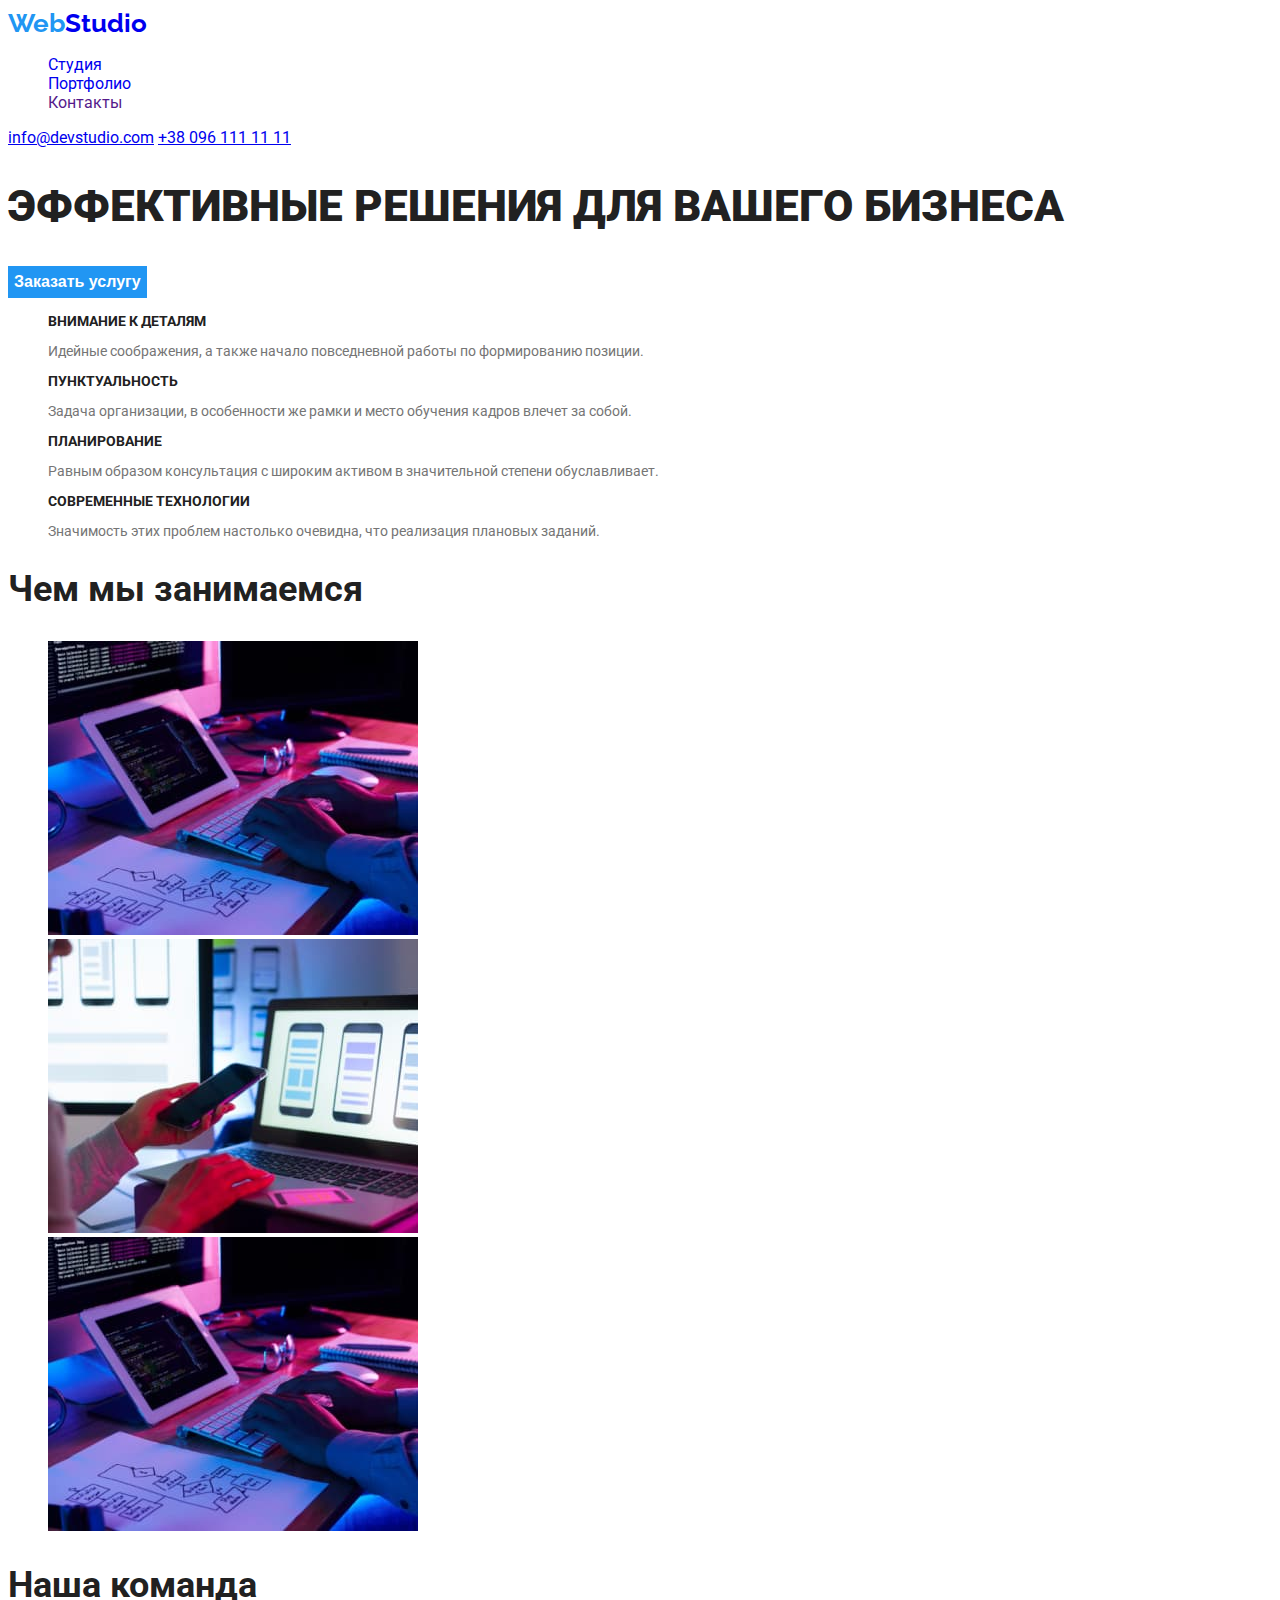
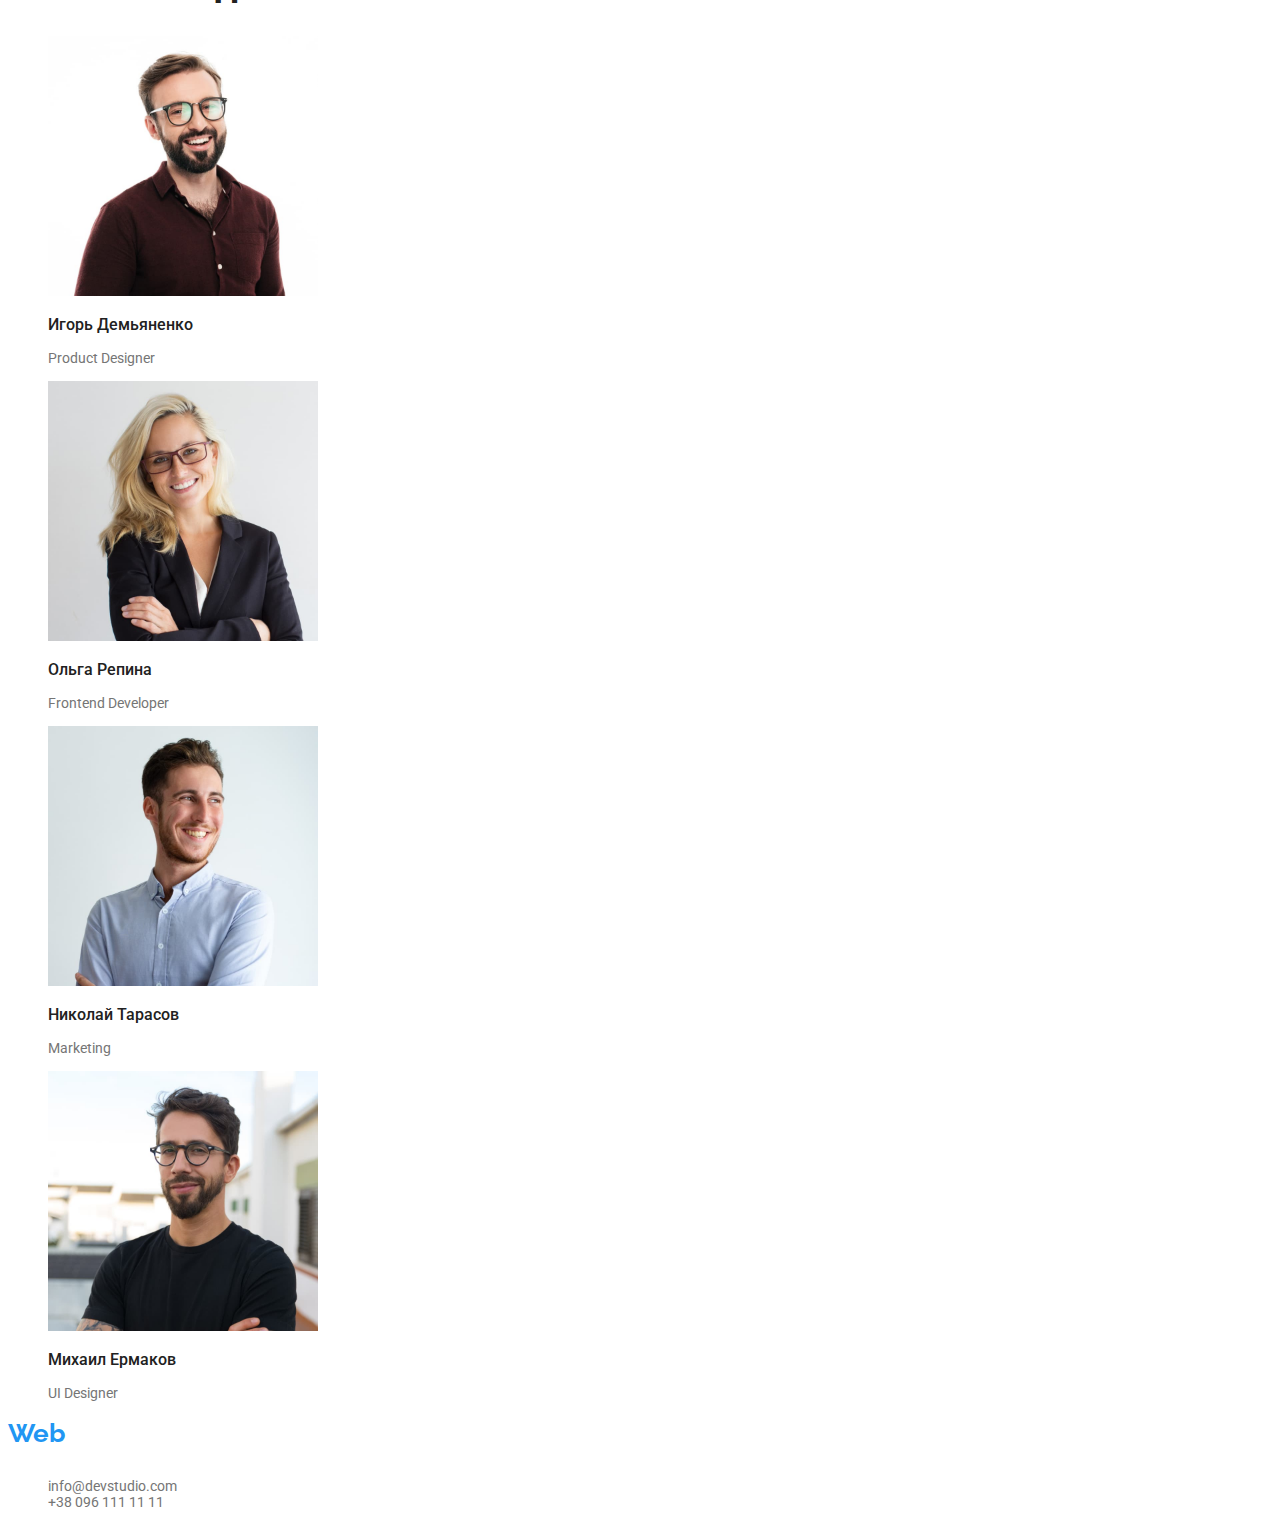
==== index.html @ 6182206f "final css hw2" ====
<!DOCTYPE html>
<html lang="ru">

<head>
    <meta charset="UTF-8" />
    <meta http-equiv="X-UA-Compatible" content="IE=edge" />
    <meta name="viewport" content="width=device-width, initial-scale=1.0" />
    <title>WebStudio</title>
<!--Шрифты -->
<link rel="preconnect" href="https://fonts.googleapis.com">
<link rel="preconnect" href="https://fonts.gstatic.com" crossorigin>
<link href="https://fonts.googleapis.com/css2?family=Raleway:wght@700&family=Roboto:wght@400;500;700;900&display=swap"
    rel="stylesheet">

<!--Стили -->
<link rel="stylesheet" href="./css/styles.css" />
</head>

<body>
    <header>
        <nav class="contact-links">
            <a href="./index.html" class="logo"><span class="logo-color">Web</span>Studio</a>
            <ul class="site-nav">
                <li><a href="./index.html" class="site-nav-link">Студия</a></li>
                <li><a href="./portfolio.html" class="site-nav-link">Портфолио</a></li>
                <li><a href="" class="site-nav-link">Контакты</a></li>
            </ul>
        </nav>
        
        <a href="mailto:info@devstudio.com" class="link">info@devstudio.com</a>
        <a href="tel:+380961111111" class="link">+38 096 111 11 11</a>
        
    </header>
    <main>
        <section class="hero">
            <h1 class="hero-titel">Эффективные решения для вашего бизнеса</h1>
            <button type="button" class="hero-botton">Заказать услугу</button>
        </section>
        <section>
            <h2 hidden>Наши приемущества</h2>
            <ul class="benefit">
                <li>
                    <h3 class="title">Внимание к деталям</h3>
                    <p class="text">Идейные соображения, а также начало повседневной работы по формированию позиции.</p>
                </li>
                <li>
                    <h3 class="title">Пунктуальность</h3>
                    <p class="text">Задача организации, в особенности же рамки и место обучения кадров влечет за собой.</p>
                </li>
                <li>
                    <h3 class="title">Планирование</h3>
                    <p class="text">Равным образом консультация с широким активом в значительной степени обуславливает.</p>
                </li>
                <li>
                    <h3 class="title">Современные технологии</h3>
                    <p class="text">Значимость этих проблем настолько очевидна, что реализация плановых заданий.</p>
                </li>
            </ul>
        </section>
        <section>
            <h2 class="about-us-title">Чем мы занимаемся</h2>
            <ul>
                <li><img src="./images/services/comp.jpg" alt="верстка" width="370"></li>
                <li><img src="./images/services/phone.jpg" alt="дизайн" width="370"></li>
                <li><img src="./images/services/tablet.jpg" alt="оформление" width="370"></li>
            </ul>
        </section>
        <section class="about-us">
            <h2 class="about-us-title">Наша команда</h2>
            <ul>
                <li><img src="./images/team/product_designer.jpg" alt="product designer" width="270">
                    <h3 class="name">Игорь Демьяненко</h3>
                    <p class="text">Product Designer</p>
                </li>

                <li><img src="./images/team/frontend_developer.jpg" alt="frontend developer" width="270">
                    <h3 class="name">Ольга Репина</h3>
                    <p class="text">Frontend Developer</p>
                </li>

                <li><img src="./images/team/marketing.jpg" alt="marketing" width="270">
                    <h3 class="name">Николай Тарасов</h3>
                    <p class="text">Marketing</p>
                </li>

                <li><img src="./images/team/ui_designer.jpg" alt="ui_designer" width="270">
                    <h3 class="name">Михаил Ермаков</h3>
                    <p class="text">UI Designer</p>
                </li>

            </ul>
        </section>
</body>
<footer>
    <a href="./index.html" class="logo"><span class="logo-color">Web</span><span class="bottom-logo-color">Studio</span></a>
    <address>
        <ul class="contact-link">
            <li><a href="https://g.page/stamp-capital?share" class="addres-link" target="_blank"
                    rel="noopener nofollow noreferrer">г. Киев,
                    пр-т Леси Украинки, 26</a></li>
            <li><a href="mailto:info@devstudio.com" class="e-link">info@devstudio.com</a></li>
            <li><a href="tel:+380961111111" class="ph-link">+38 096 111 11 11</a></li>
        </ul>
    </address>
</footer>


</html>
---- css/styles.css ----
/*Корекция дефолтных настроек линок */
.site-nav-link{
        text-decoration: none;
        font-style: normal;
    }


.e-link {
        text-decoration: none;
        font-style: normal;
    }

.ph-link {
    text-decoration: none;
    font-style: normal;
}

link:active {
    color: red;
}
/*Корекция дефолтных настроек списков */
li
{
    list-style-type: none;
}

/*Основные: цвет и текст */
body {
    font-family: 'Roboto', sans-serif;
    color: #212121;
} 

/*Header-Лого*/
.logo-color {
    color: #2196F3;
    text-decoration: none;
    font-family: Raleway;
    font-weight: 700;
    font-size: 26px;
    line-height: 1.2;
}
.logo {
    text-decoration: none;
    font-family: Raleway;
    font-weight: 700;
    font-size: 26px;
    line-height: 1.2;

}

/*Header-Навигация */
.site-nav-bnt
{
font-style: normal;
    font-weight: 500;
    font-size: 14px;
    line-height: 1.14;
}

.site-nav-bnt:hover ,
.site-nav-bnt:focus{
    color:#2196F3 ;
} 

/*Header-Контактные линки */
.contact-links .link:hover,
.contact-links .link:focus {
    color: #2196F3;
}

/* Кнопки */
:root {
    --bnt-color-hover: #F5F4FA;
    --btn-color-hb:#2196F3;
    --btn-color-text: #212121;
    --text-color: #757575;
    }

/* Кнопки-Главная */
button {
    cursor: pointer;
    border: none;
}

.hero-botton {
    font-style: normal;
    font-weight: 700;
    font-size: 16px;
    line-height: 1.87;
    color:  #FFFFFF;;
    background: #2196F3;
}

.site-nav .site-nav-btn:hover,
.site-nav .site-nav-btn:focus {
    color: var(--bnt-color-hover);
    background: var(--btn-color-hb);
} 


/*Заголовки */ 
.hero-titel {
    font-style: normal;
    font-weight: 900;
    font-size: 44px;
    line-height: 1.36;
    text-transform: uppercase;
}
.about-us-title {
    font-style: normal;
    font-weight: 700;
    font-size: 36px;
    line-height:1.16;
}

/*Страница "Главная"*/

.about-us .name {
    font-style: normal;
    font-weight: 500;
    font-size: 16px;
    line-height: 1.18;
}

.about-us .text {
    font-style: normal;
    font-weight: 400;
    font-size: 14px;
    line-height: 1.14;
    color: #757575;
}

/*Страница "Портфолио"*/
.site-nav .site-nav-btn {

    font-family: inherit;
    font-weight: 500;
    font-size: 14px;
    line-height: 1.14;
    color: #212121;
    background: #F5F4FA;
}

.feature-list .title {
    font-weight: 700;
    font-size: 18px;
    line-height: 2;
}

.feature-list .text {
    font-style: normal;
    font-size: 16px;
    line-height: 2.25;
    color: #757575;
}

.benefit .title {
    font-style: normal;
    font-weight: 700;
    font-size: 14px;
    line-height: 1.14;
    text-transform: uppercase;
}

/* Текст */
.contact-link,
.benefit .text{
    font-style: normal;
    font-weight: 400;
    font-size: 14px ;
    line-height: 1.14 ;
    color: #757575;
}

/*Подвал*/
.bottom-logo-color {
    color: #ffffff;
    text-decoration: none;
    font-weight: 700;
    font-size: 26px;
    line-height: 1.2;
}
.e-link,
.ph-link  {
    font-style: normal;
    font-weight: 400;
    font-size: 14px;
    line-height: 1.14;
    color: #757575;
    }

.addres-link {
        font-style: normal;
        font-weight: 400;
        font-size: 14px;
        line-height: 1.14;
        color: #ffffff;
}
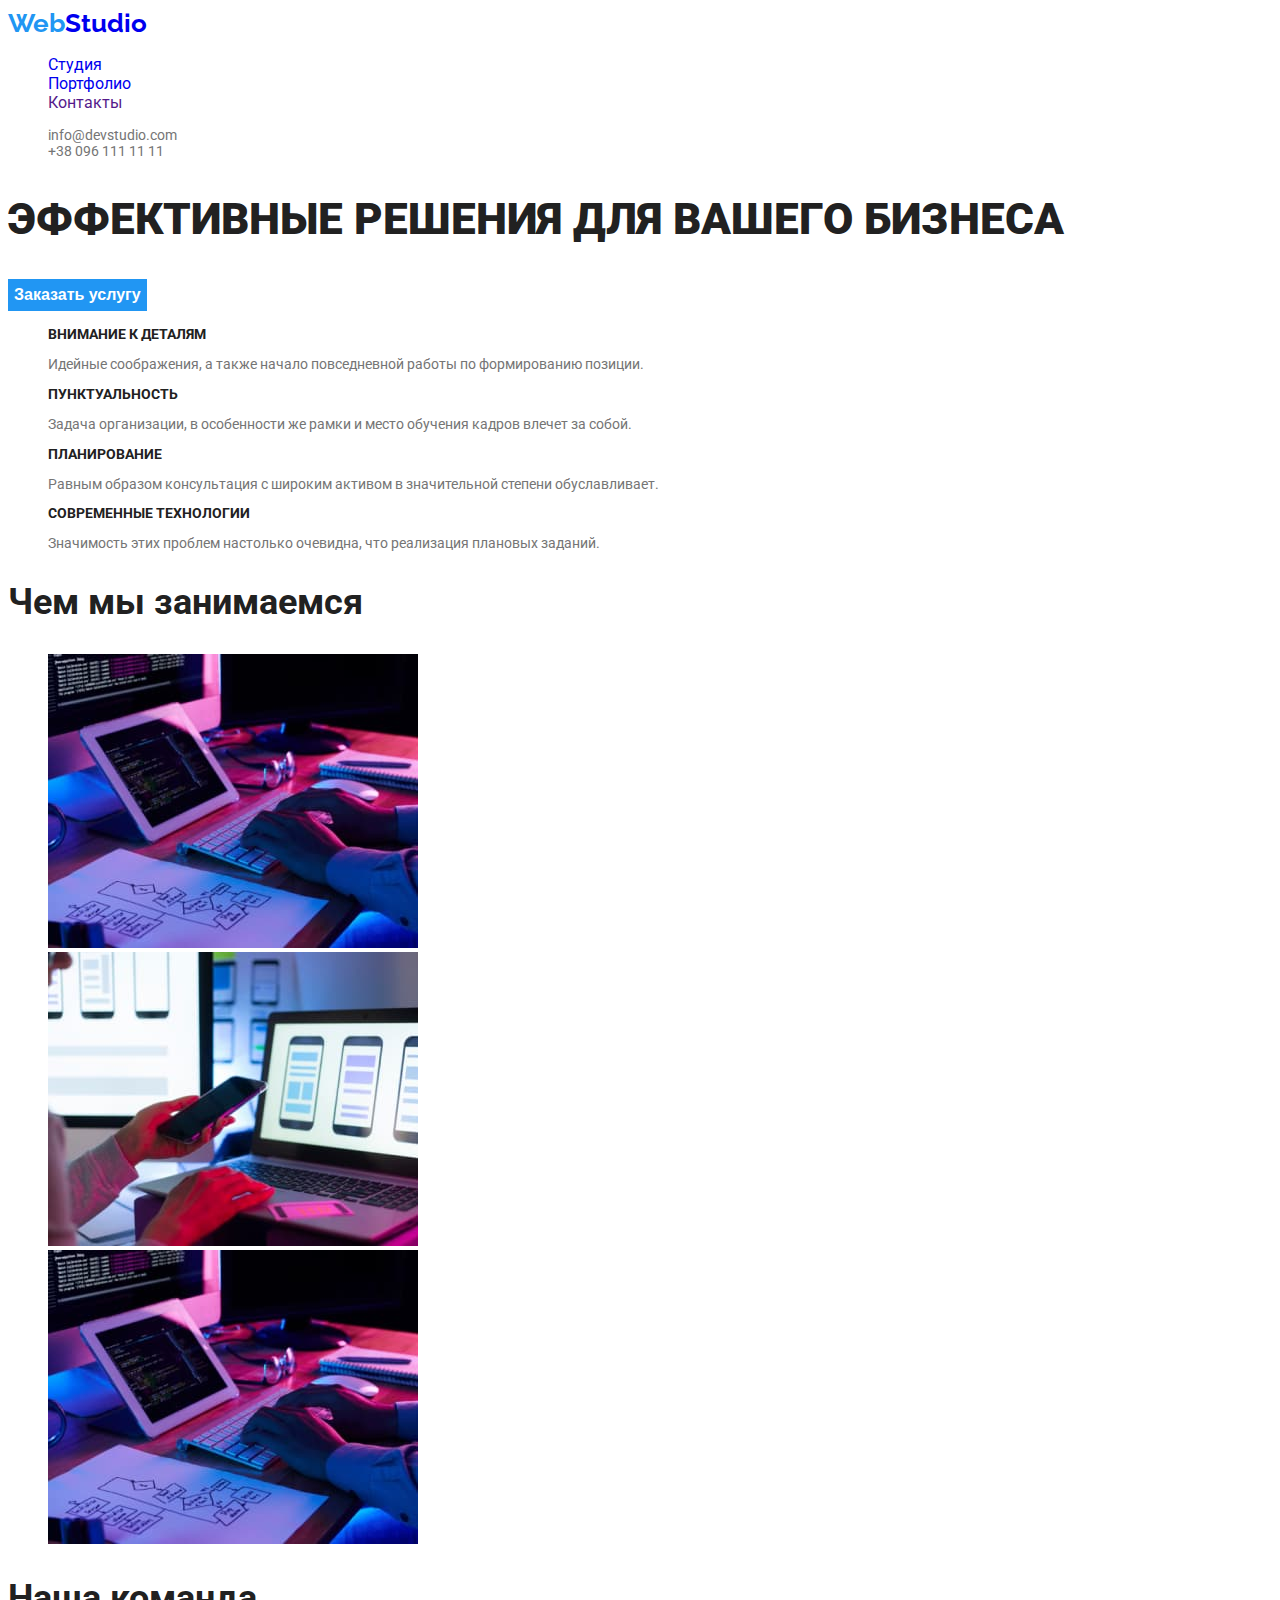
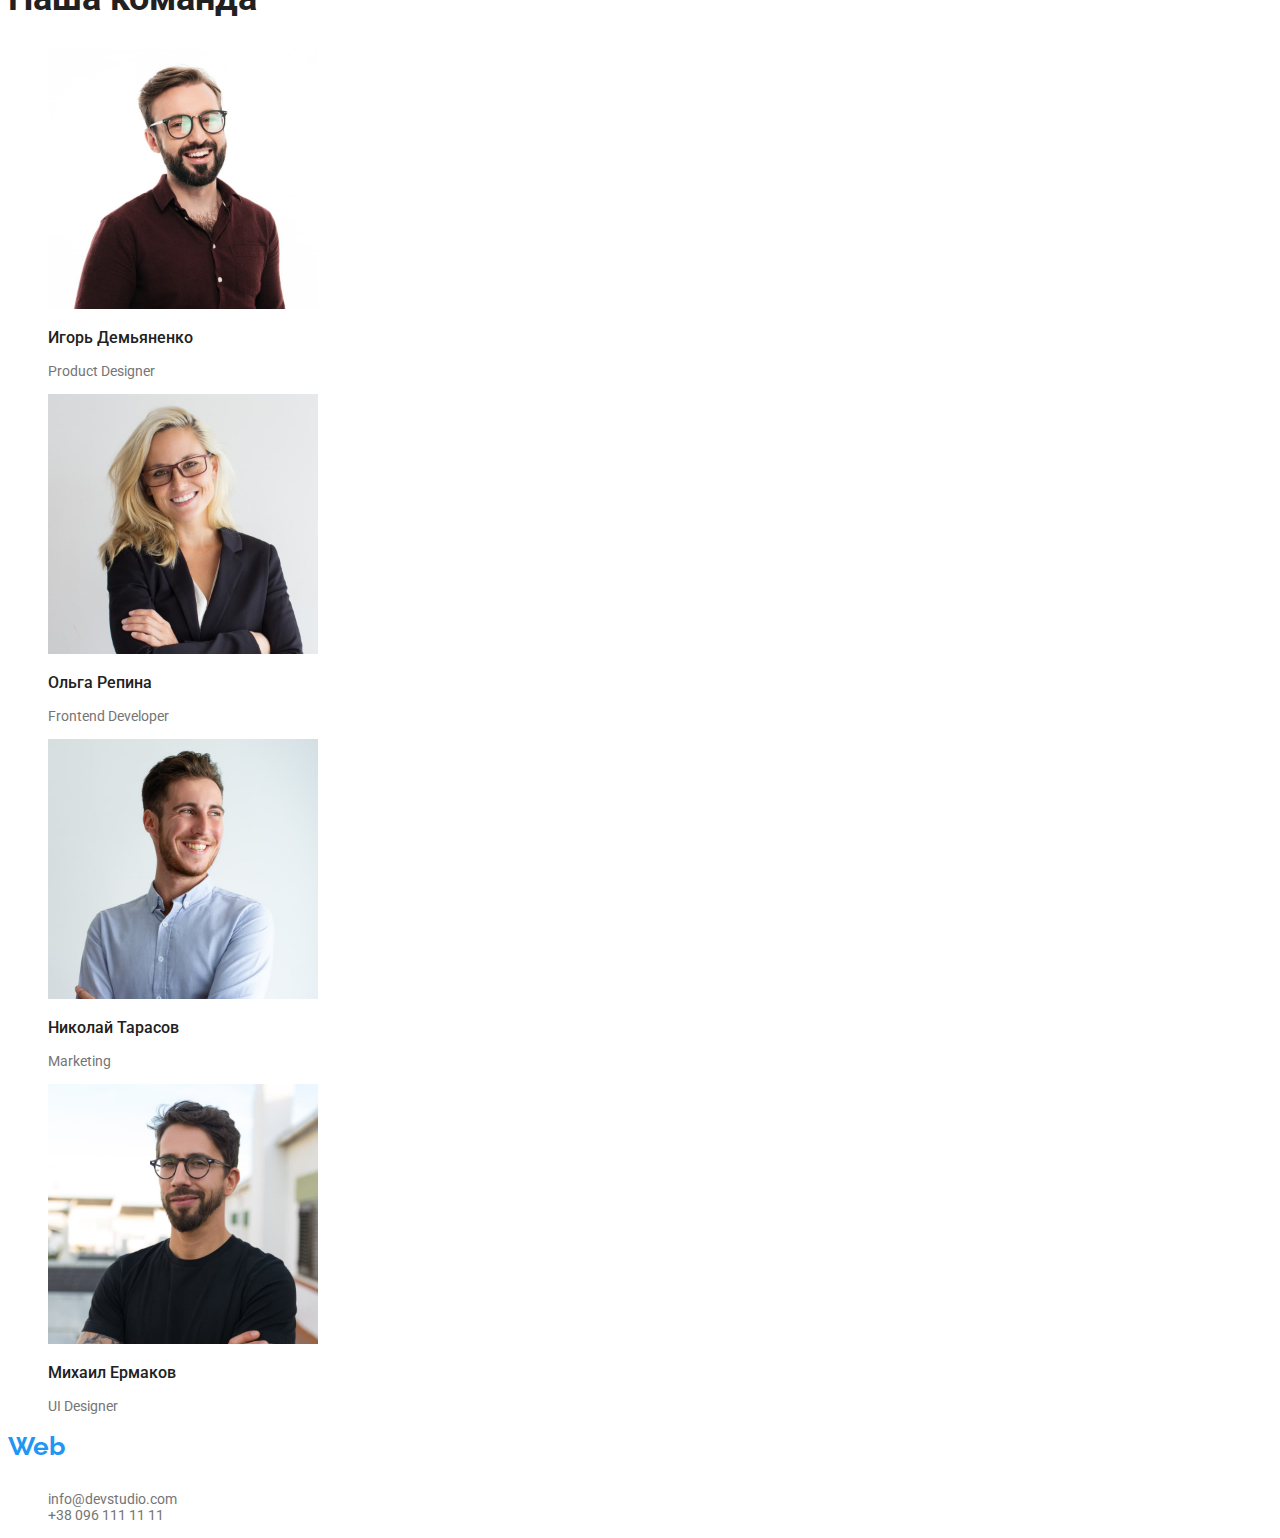
==== commit b8a5b0e2: "final links" ====
--- a/index.html
+++ b/index.html
@@ -26,10 +26,10 @@
                 <li><a href="" class="site-nav-link">Контакты</a></li>
             </ul>
         </nav>
-        
-        <a href="mailto:info@devstudio.com" class="link">info@devstudio.com</a>
-        <a href="tel:+380961111111" class="link">+38 096 111 11 11</a>
-        
+            <ul class="header-contact-link">
+                <li><a href="mailto:info@devstudio.com" class="e-link">info@devstudio.com</a></li>
+                <li><a href="tel:+380961111111" class="ph-link">+38 096 111 11 11</a></li>
+            <ul class="site-nav"></ul>
     </header>
     <main>
         <section class="hero">
--- a/css/styles.css
+++ b/css/styles.css
@@ -67,6 +67,14 @@
 .contact-links .link:focus {
     color: #2196F3;
 }
+.header-contact-link {
+    font-style: normal;
+    font-weight: 400;
+    font-size: 14px;
+    line-height: 1.14;
+    color: #757575;
+}
+
 
 /* Кнопки */
 :root {
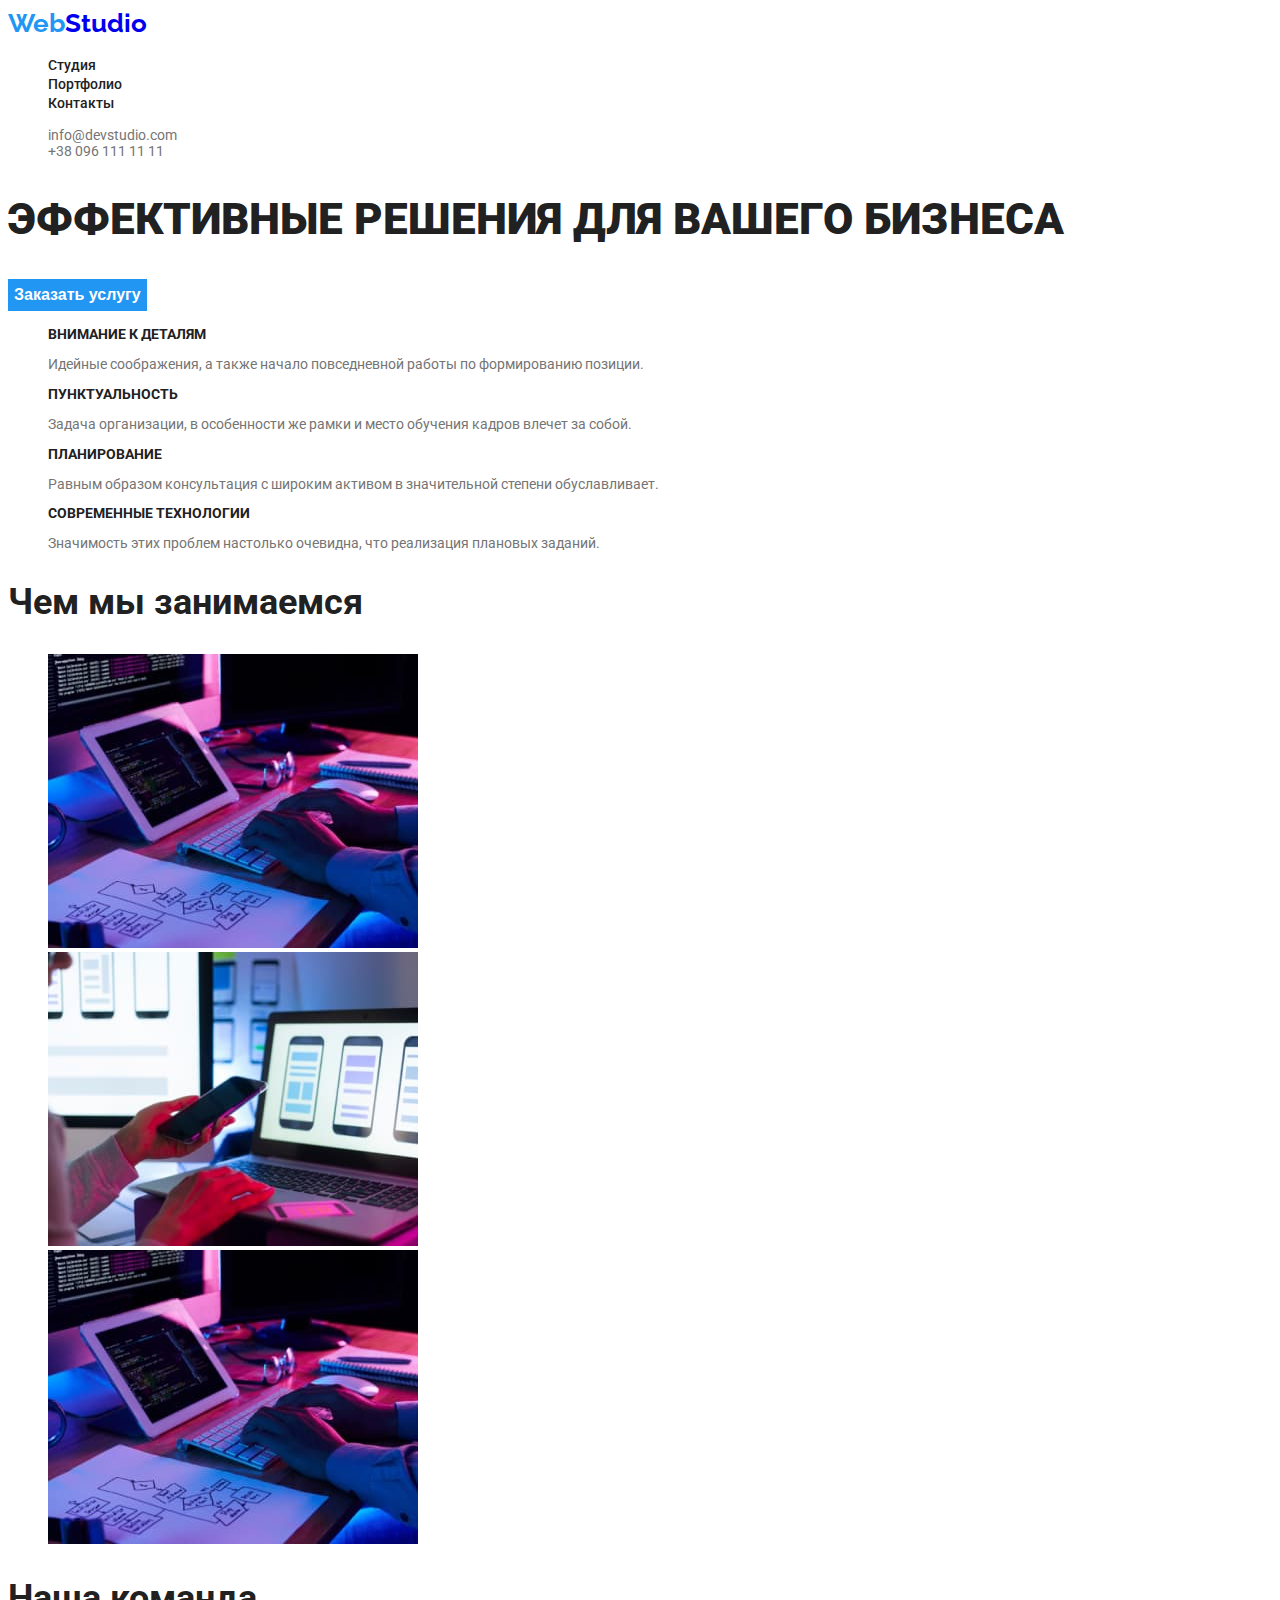
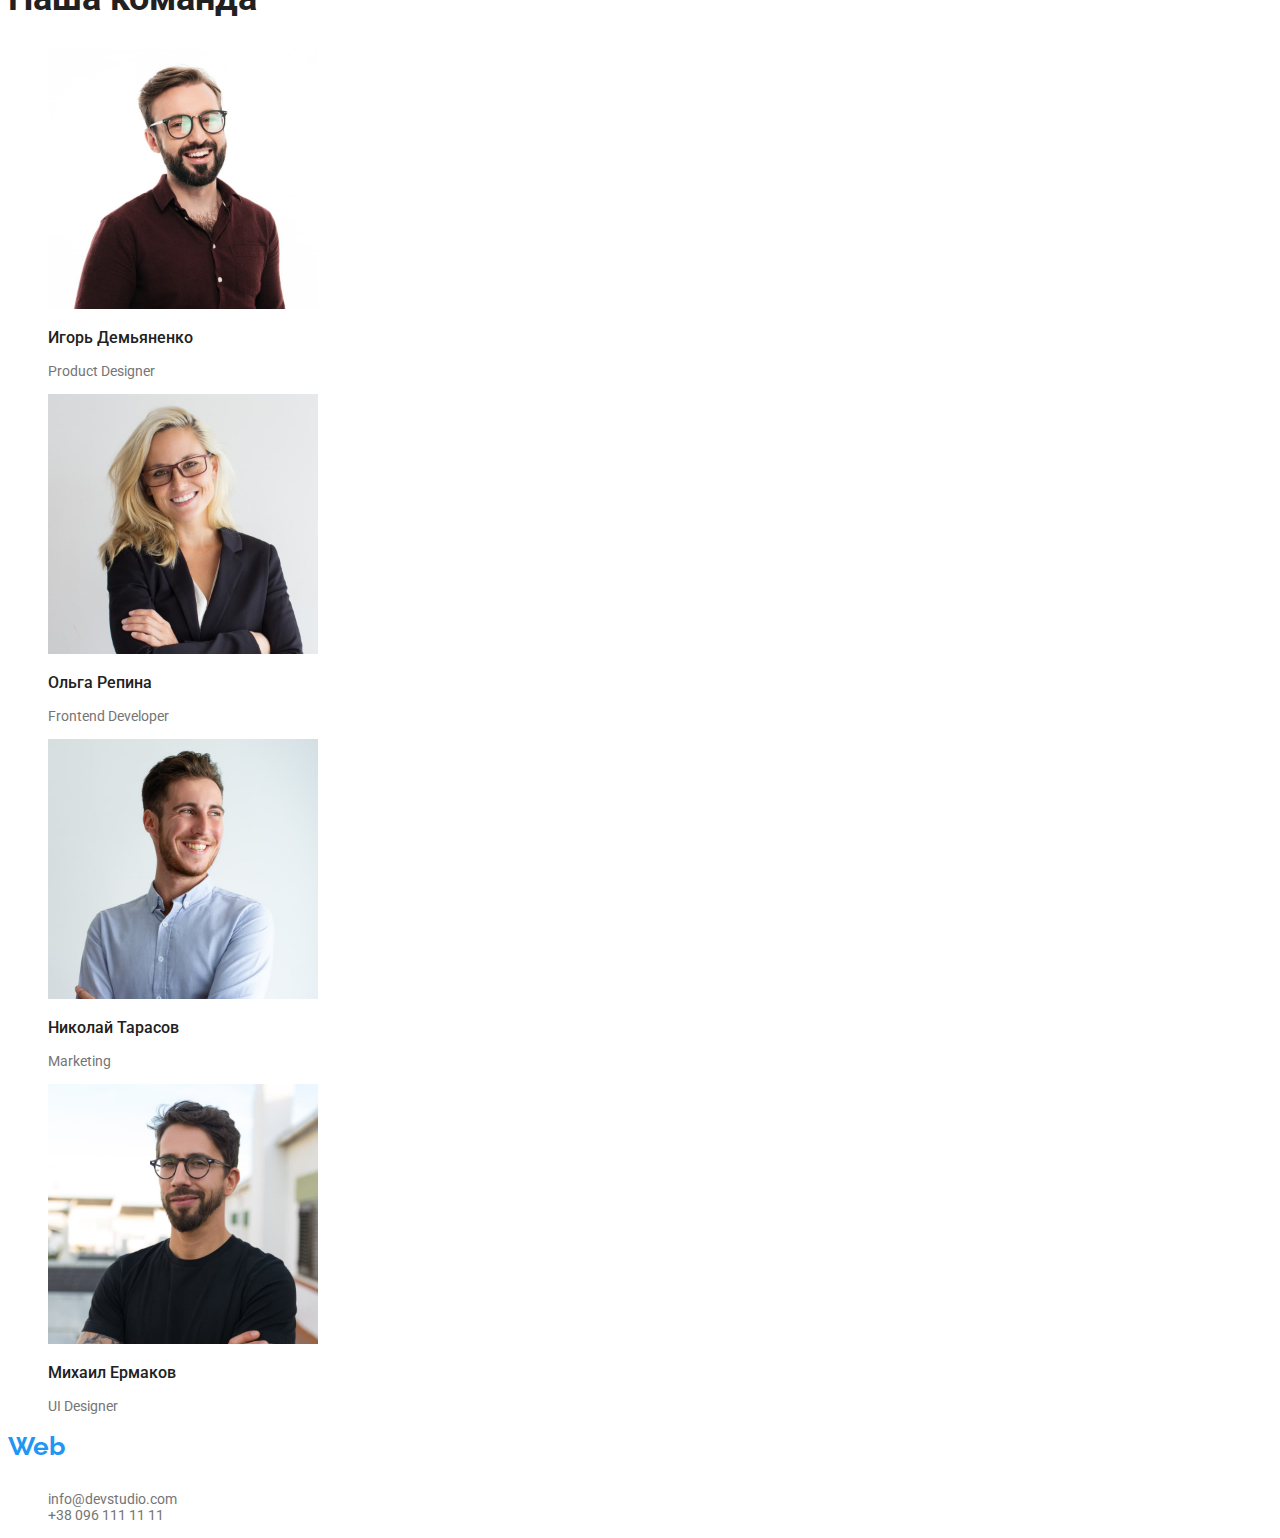
==== commit 4dafe6f8: "css hm link and boto" ====
--- a/index.html
+++ b/index.html
@@ -105,4 +105,7 @@
 </footer>
 
 
-</html>+</html>
+
+
+
--- a/css/styles.css
+++ b/css/styles.css
@@ -1,8 +1,17 @@
 /*Корекция дефолтных настроек линок */
-.site-nav-link{
-        text-decoration: none;
-        font-style: normal;
-    }
+.site-nav-link {
+    text-decoration: none;
+    font-style: normal;
+    font-weight: 500;
+    font-size: 14px;
+    line-height: 1, 14;
+    color: #212121
+}
+
+.site-nav-link:hover,
+.site-nav-link:focus {
+    color: #2196F3;
+}
 
 
 .e-link {
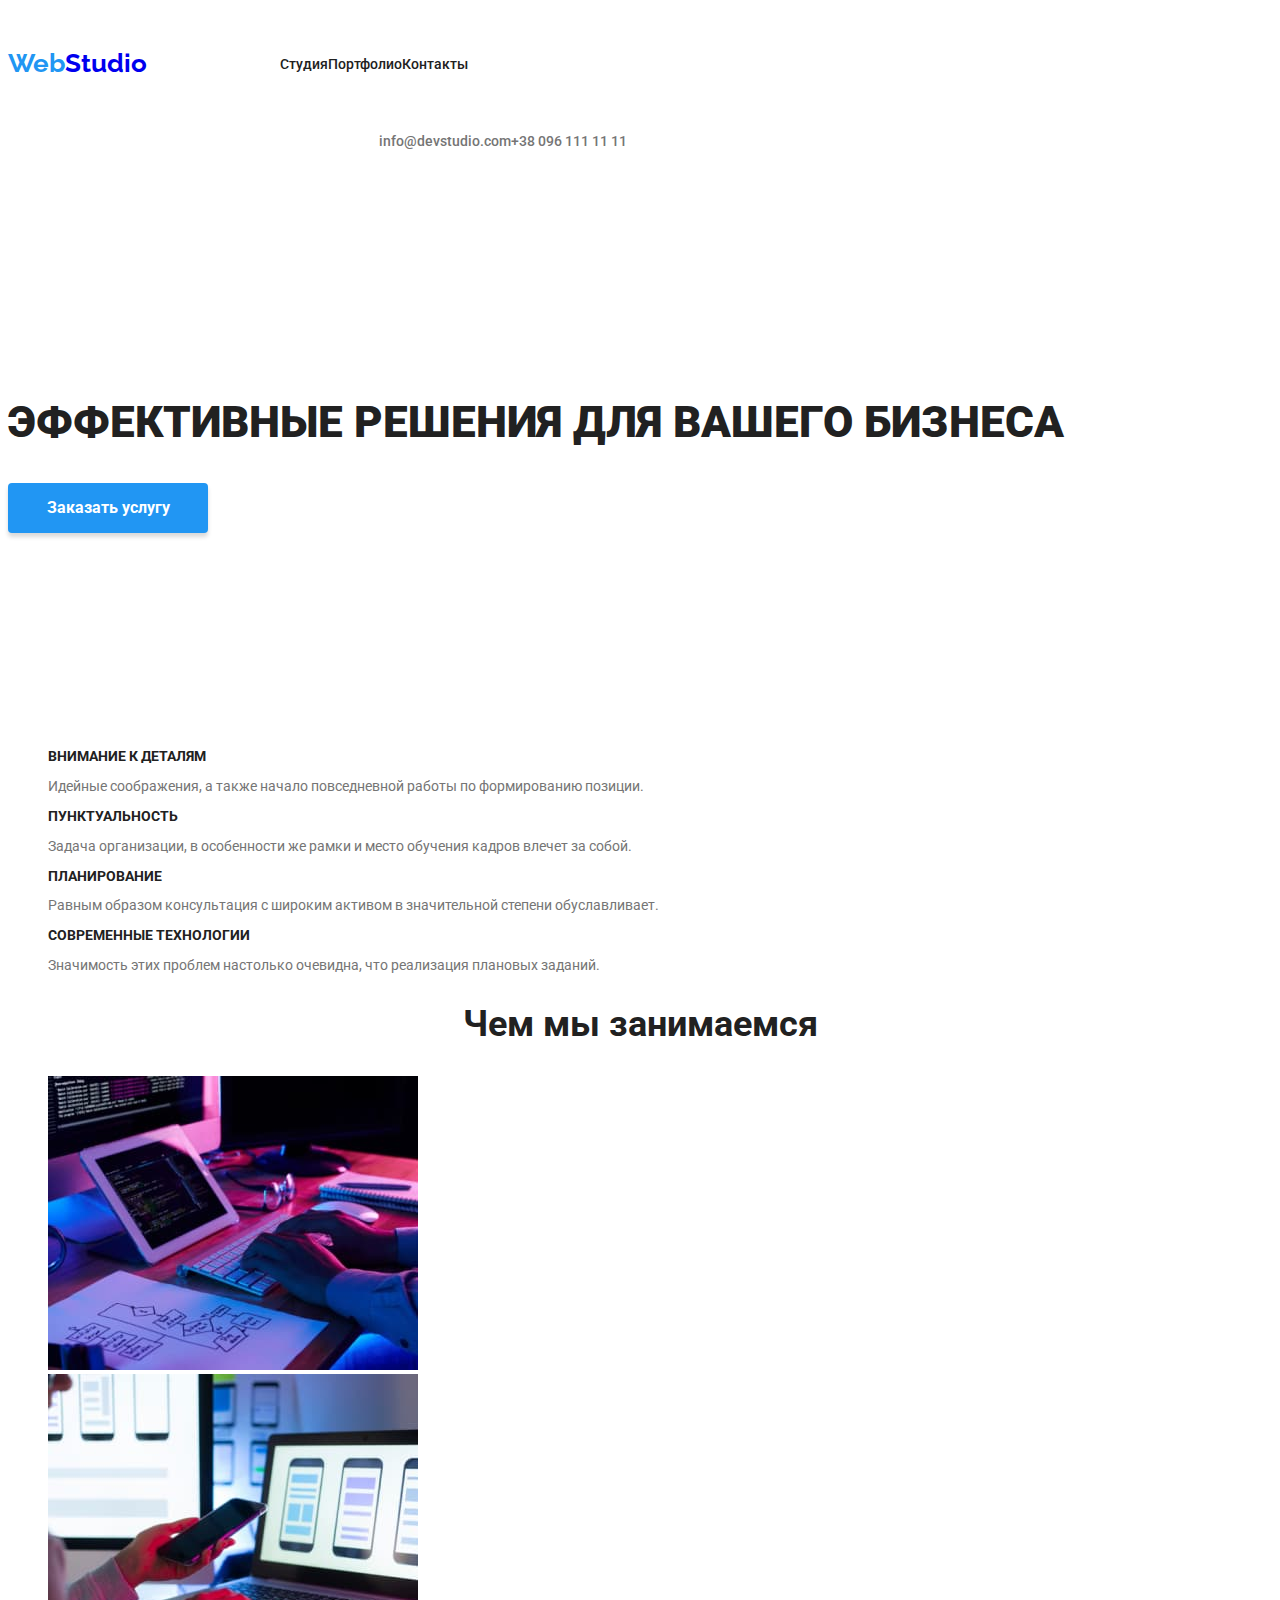
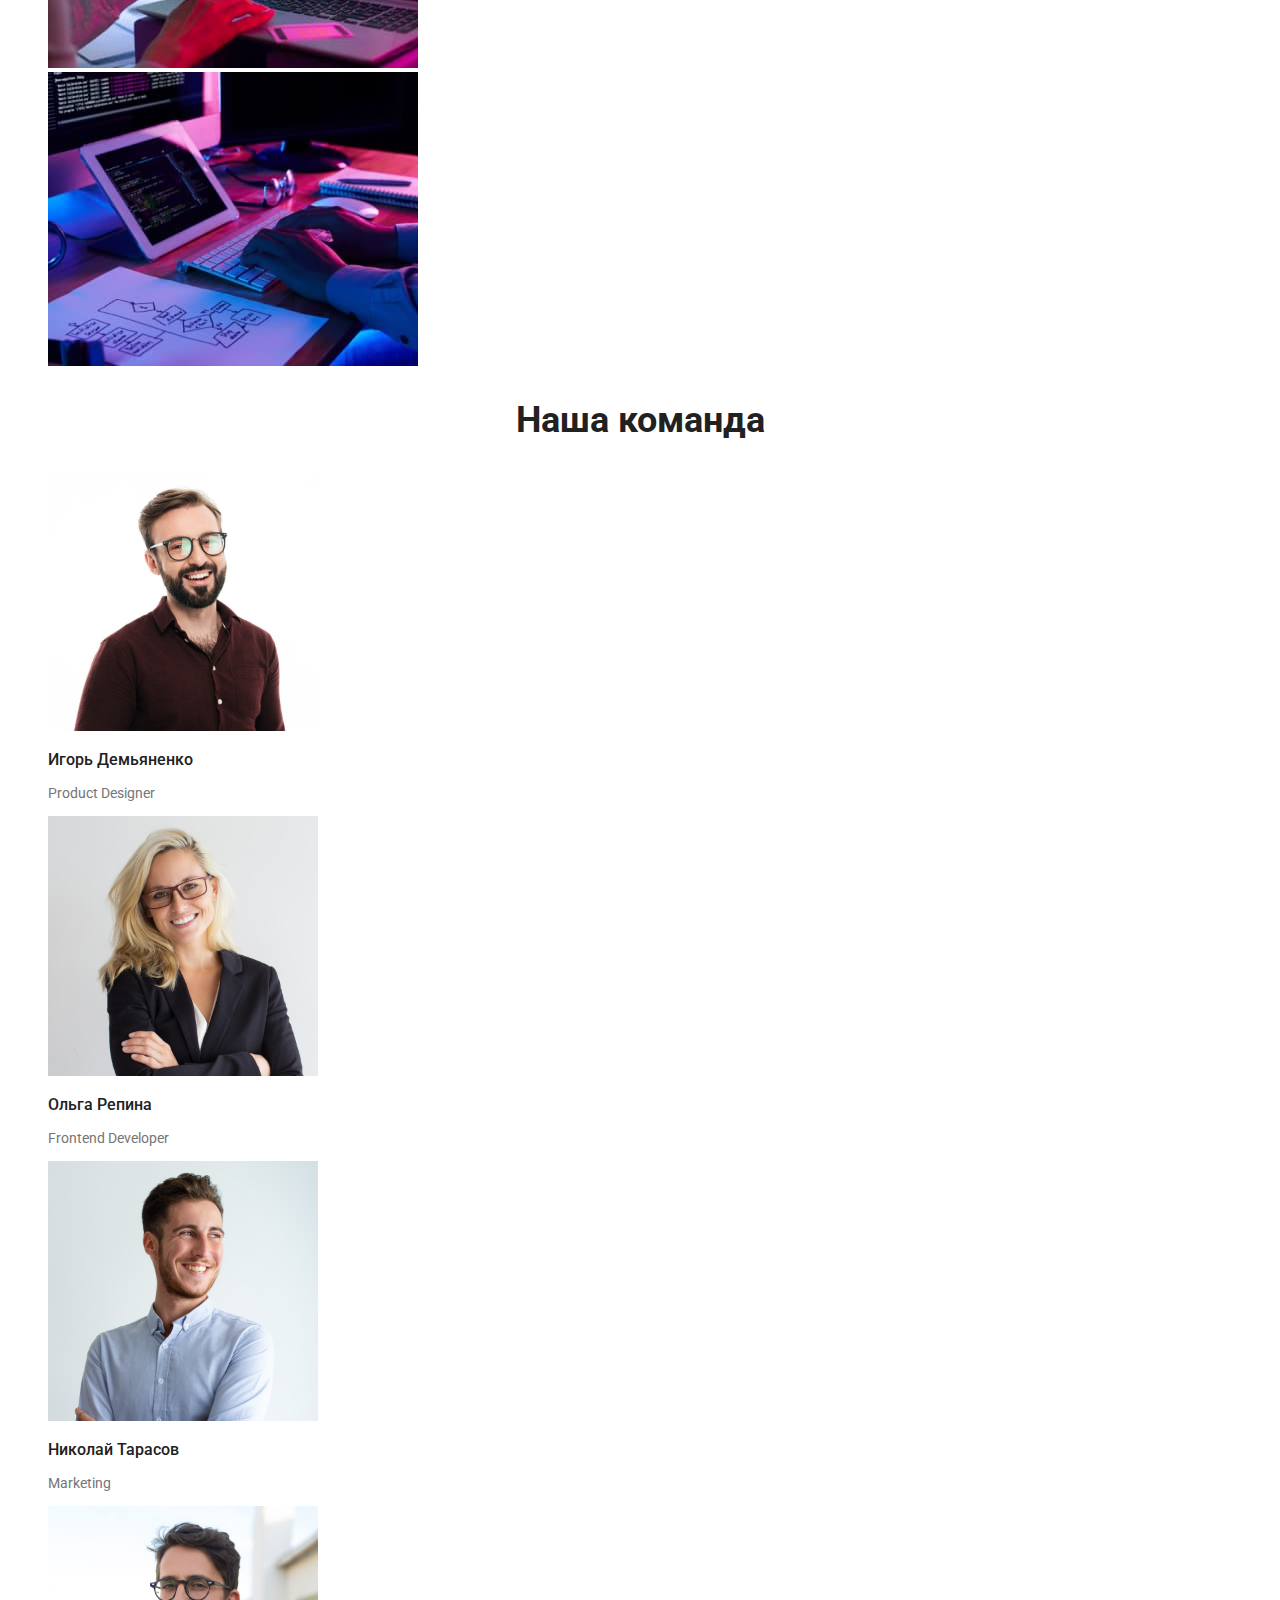
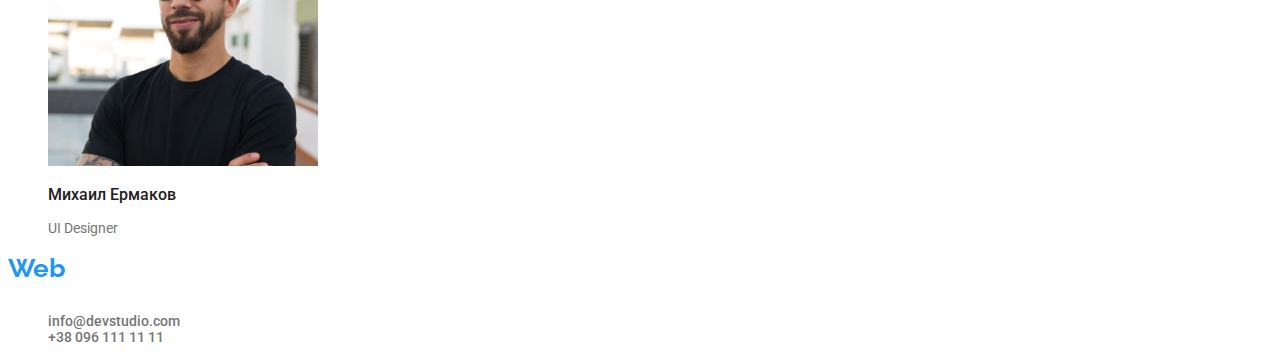
==== commit 89be5200: "hw update" ====
--- a/index.html
+++ b/index.html
@@ -29,7 +29,7 @@
             <ul class="header-contact-link">
                 <li><a href="mailto:info@devstudio.com" class="e-link">info@devstudio.com</a></li>
                 <li><a href="tel:+380961111111" class="ph-link">+38 096 111 11 11</a></li>
-            <ul class="site-nav"></ul>
+            </ul>
     </header>
     <main>
         <section class="hero">
--- a/css/styles.css
+++ b/css/styles.css
@@ -1,11 +1,94 @@
+/*Header-Лого*/
+.logo-color {
+    color: #2196F3;
+    text-decoration: none;
+    font-family: Raleway;
+    font-weight: 700;
+    font-size: 26px;
+    line-height: 1.2;
+}
+
+.logo {
+    text-decoration: none;
+    font-family: Raleway;
+    font-weight: 700;
+    font-size: 26px;
+    line-height: 1.2;
+
+}
+
+.contact-links:visited {
+    text-decoration: none;
+
+}
+
+
+/*Header-Контактные линки */
+.header-contact-link {
+    display: flex;
+    margin-left: 331px;
+
+    color: #757575;
+
+font-style: normal;
+font-weight: 500;
+font-size: 14px;
+line-height: 1.14;
+}
+
+.header-contact-link .item {
+    margin-right: 50px;
+}
+
+.header-contact-link .item:last-child {
+    margin-right: 0;
+}
+
+.header-contact-link .e-link:hover,
+.header-contact-link .ph-link:focus {
+    color: #2196F3;
+}
+
+/*Утилиты*/
+.e-link {
+    text-decoration: none;
+    font-style: normal;
+}
+
+.ph-link {
+    text-decoration: none;
+    font-style: normal;
+}
+
+
 /*Корекция дефолтных настроек линок */
+.contact-links {
+    display: flex;
+    align-items: center;
+}
+.contact-links:visited,
+.site-nav-link:visited {
+    text-decora: none;
+
+}
+
+/*Header-Навигация */
+
+
 .site-nav-link {
-    text-decoration: none;
+    display: block;
+    padding-top: 32px;
+    padding-bottom: 32px;
+
+    text-decoration: none;
+
+    color: #212121; 
+
     font-style: normal;
     font-weight: 500;
     font-size: 14px;
     line-height: 1, 14;
-    color: #212121
+
 }
 
 .site-nav-link:hover,
@@ -13,23 +96,21 @@
     color: #2196F3;
 }
 
-
-.e-link {
-        text-decoration: none;
-        font-style: normal;
-    }
-
-.ph-link {
-    text-decoration: none;
-    font-style: normal;
-}
-
-link:active {
-    color: red;
-}
+.site-nav {
+    display: flex;
+    margin-left: 93px;
+}
+
+.site-nav .item {
+    margin-right: 50px;
+}
+
+.site-nav .item:last-child {
+    margin-right: 0;
+}
+
 /*Корекция дефолтных настроек списков */
-li
-{
+li {
     list-style-type: none;
 }
 
@@ -37,61 +118,18 @@
 body {
     font-family: 'Roboto', sans-serif;
     color: #212121;
-} 
-
-/*Header-Лого*/
-.logo-color {
-    color: #2196F3;
-    text-decoration: none;
-    font-family: Raleway;
-    font-weight: 700;
-    font-size: 26px;
-    line-height: 1.2;
-}
-.logo {
-    text-decoration: none;
-    font-family: Raleway;
-    font-weight: 700;
-    font-size: 26px;
-    line-height: 1.2;
-
-}
-
-/*Header-Навигация */
-.site-nav-bnt
-{
-font-style: normal;
-    font-weight: 500;
-    font-size: 14px;
-    line-height: 1.14;
-}
-
-.site-nav-bnt:hover ,
-.site-nav-bnt:focus{
-    color:#2196F3 ;
-} 
-
-/*Header-Контактные линки */
-.contact-links .link:hover,
-.contact-links .link:focus {
-    color: #2196F3;
-}
-.header-contact-link {
-    font-style: normal;
-    font-weight: 400;
-    font-size: 14px;
-    line-height: 1.14;
-    color: #757575;
-}
+}
+
+
 
 
 /* Кнопки */
 :root {
     --bnt-color-hover: #F5F4FA;
-    --btn-color-hb:#2196F3;
+    --btn-color-hb: #2196F3;
     --btn-color-text: #212121;
     --text-color: #757575;
-    }
+}
 
 /* Кнопки-Главная */
 button {
@@ -100,37 +138,176 @@
 }
 
 .hero-botton {
+    width: 200px;
+    height: 50px;
+
+    background: #2196F3;
+    box-shadow: 0px 4px 4px rgba(0, 0, 0, 0.15);
+    border-radius: 4px;
+
+    font-family: 'Roboto';
     font-style: normal;
     font-weight: 700;
     font-size: 16px;
     line-height: 1.87;
-    color:  #FFFFFF;;
-    background: #2196F3;
-}
-
-.site-nav .site-nav-btn:hover,
-.site-nav .site-nav-btn:focus {
+    color: #FFFFFF;
+}
+
+
+/* Кнопки-Портфолио */
+.site-all-bnt {
+    width: 73px;
+    height: 38px;
+
+   
+    border-radius: 4px;
+
+    font-family: 'Roboto';
+    font-weight: 500;
+    font-size: 14px;
+    line-height: 1.14;
+    color: #212121;
+    background: #F5F4FA;
+}
+
+.site-all-bnt:hover,
+.site-all-bnt:focus {
     color: var(--bnt-color-hover);
     background: var(--btn-color-hb);
-} 
-
-
-/*Заголовки */ 
+}
+
+.site-web-bnt {
+width: 128px;
+height: 38px;
+
+
+    border-radius: 4px;
+
+    font-family: 'Roboto';
+    font-weight: 500;
+    font-size: 14px;
+    line-height: 1.14;
+    color: #212121;
+    background: #F5F4FA;
+}
+
+.site-web-bnt:hover,
+.site-web-bnt:focus {
+    color: var(--bnt-color-hover);
+    background: var(--btn-color-hb);
+}
+.site-app-bnt {
+width: 145px;
+    height: 38px;
+
+
+    border-radius: 4px;
+
+    font-family: 'Roboto';
+    font-weight: 500;
+    font-size: 14px;
+    line-height: 1.14;
+    color: #212121;
+    background: #F5F4FA;
+}
+
+.site-app-bnt:hover,
+.site-app-bnt:focus {
+    color: var(--bnt-color-hover);
+    background: var(--btn-color-hb);
+}
+
+.site-dzn-bnt {
+width: 103px;
+height: 38px;
+
+
+    border-radius: 4px;
+
+    font-family: 'Roboto';
+    font-weight: 500;
+    font-size: 14px;
+    line-height: 1.14;
+    color: #212121;
+    background: #F5F4FA;
+}
+
+.site-dzn-bnt:hover,
+.site-dzn-bnt:focus {
+    color: var(--bnt-color-hover);
+    background: var(--btn-color-hb);
+}
+
+.site-mrc-bnt {
+width: 130px;
+    height: 38px;
+
+
+    border-radius: 4px;
+
+    font-family: 'Roboto';
+    font-weight: 500;
+    font-size: 14px;
+    line-height: 1.14;
+    color: #212121;
+    background: #F5F4FA;
+}
+
+.site-mrc-bnt:hover,
+.site-mrc-bnt:focus {
+    color: var(--bnt-color-hover);
+    background: var(--btn-color-hb);
+}
+/*Заголовки */
+.hero-block {
+    text-align: center;
+}
+
+.hero {
+    padding-top: 200px;
+    padding-bottom: 200px;
+}
+
 .hero-titel {
     font-style: normal;
     font-weight: 900;
     font-size: 44px;
     line-height: 1.36;
     text-transform: uppercase;
-}
-.about-us-title {
-    font-style: normal;
-    font-weight: 700;
-    font-size: 36px;
-    line-height:1.16;
-}
+
+    margin-left: auto;
+    margin-right: auto;
+}
+
 
 /*Страница "Главная"*/
+
+.benefit-block>.benefit {
+    display: flex;
+    flex-wrap: wrap;
+}
+
+.benefit .item {
+    display: flex;
+    flex-wrap: wrap;
+    flex-basis: calc(100% / 4);
+}
+
+
+.about-us-block>.our-work {
+    display: flex;
+    flex-wrap: wrap;
+}
+
+.our-work>.work-list {
+    display: flex;
+    flex-basis: calc(100% / 3);
+}
+
+.about-us-block>.about-us-list {
+    display: flex;
+    flex-wrap: wrap;
+}
 
 .about-us .name {
     font-style: normal;
@@ -147,16 +324,24 @@
     color: #757575;
 }
 
+.conteiner>.about-us-title {
+    text-align: center;
+}
+
+.about-us-title {
+    text-align: center;
+    font-style: normal;
+    font-weight: 700;
+    font-size: 36px;
+    line-height: 1.16;
+}
+
+.about-us-list>.list {}
+
+
+
 /*Страница "Портфолио"*/
-.site-nav .site-nav-btn {
-
-    font-family: inherit;
-    font-weight: 500;
-    font-size: 14px;
-    line-height: 1.14;
-    color: #212121;
-    background: #F5F4FA;
-}
+
 
 .feature-list .title {
     font-weight: 700;
@@ -179,13 +364,35 @@
     text-transform: uppercase;
 }
 
+.comteiner {
+    width: ;
+    padding-left: ;
+    padding-right: ;
+
+    margin-left: ;
+    margin-right: ;
+    background-color: ;
+}
+
+.feature-list {
+    display: flex;
+    flex-wrap: wrap;
+
+}
+
+.feature-list>.item {
+    margin-left: 215px;
+    margin-top: 262px;
+    flex-basis: calc(100% / 3);
+}
+
 /* Текст */
 .contact-link,
-.benefit .text{
+.benefit .text {
     font-style: normal;
     font-weight: 400;
-    font-size: 14px ;
-    line-height: 1.14 ;
+    font-size: 14px;
+    line-height: 1.14;
     color: #757575;
 }
 
@@ -197,19 +404,20 @@
     font-size: 26px;
     line-height: 1.2;
 }
+
 .e-link,
-.ph-link  {
+.ph-link {
+    font-style: normal;
+    font-weight: 500;
+    font-size: 14px;
+    line-height: 1.14;
+    color: #757575;
+}
+
+.addres-link {
     font-style: normal;
     font-weight: 400;
     font-size: 14px;
     line-height: 1.14;
-    color: #757575;
-    }
-
-.addres-link {
-        font-style: normal;
-        font-weight: 400;
-        font-size: 14px;
-        line-height: 1.14;
-        color: #ffffff;
+    color: #ffffff;
 }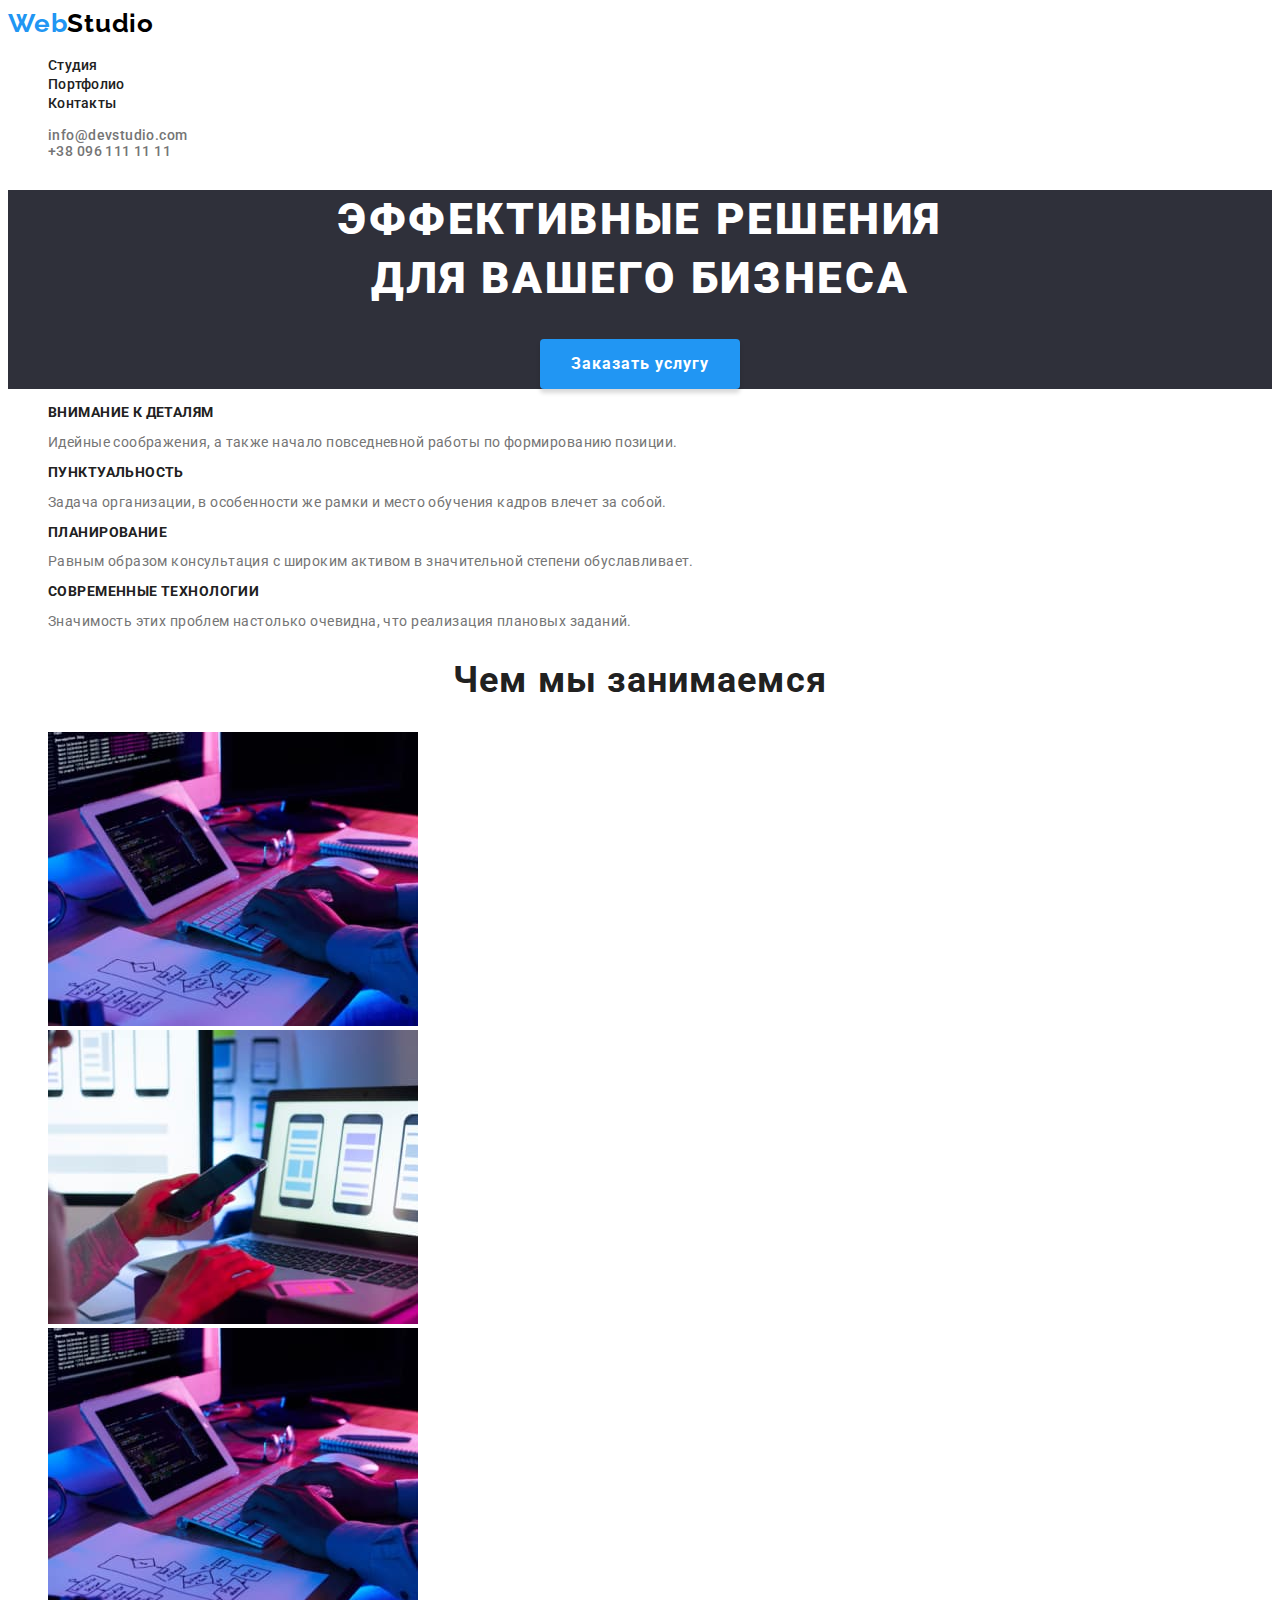
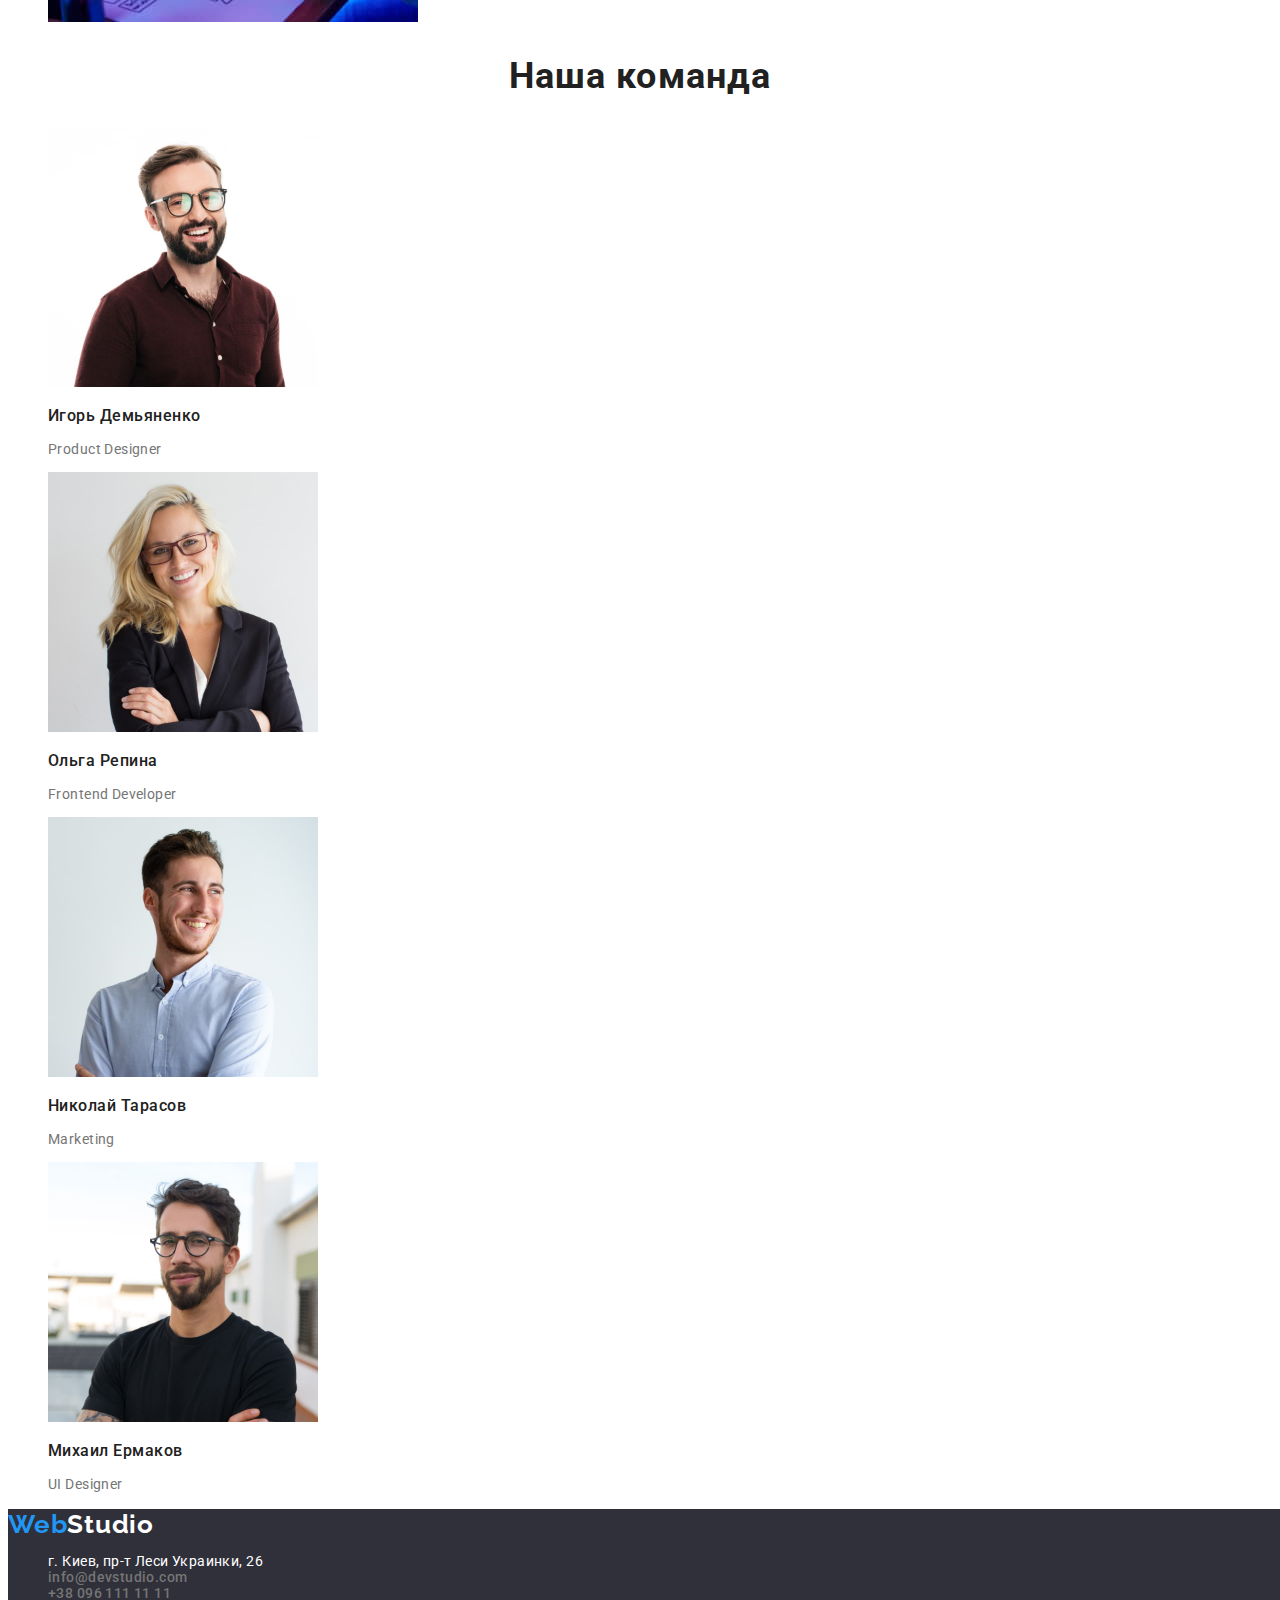
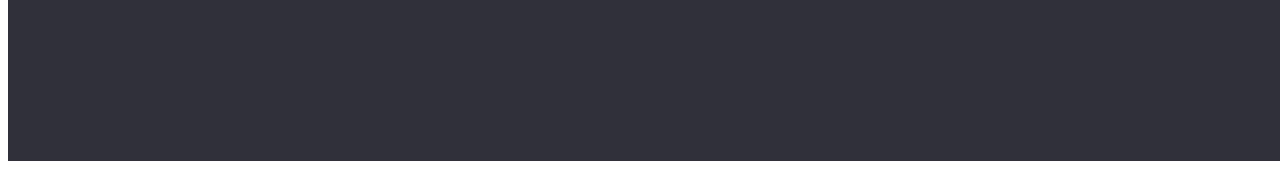
==== commit b3d14fe6: "last update" ====
--- a/index.html
+++ b/index.html
@@ -33,8 +33,13 @@
     </header>
     <main>
         <section class="hero">
-            <h1 class="hero-titel">Эффективные решения для вашего бизнеса</h1>
+        <div class="hero-block">
+            <h1 class="hero-titel">Эффективные решения
+                <br>
+                для вашего бизнеса
+            </h1>
             <button type="button" class="hero-botton">Заказать услугу</button>
+        </div>
         </section>
         <section>
             <h2 hidden>Наши приемущества</h2>
@@ -92,18 +97,20 @@
         </section>
 </body>
 <footer>
-    <a href="./index.html" class="logo"><span class="logo-color">Web</span><span class="bottom-logo-color">Studio</span></a>
-    <address>
-        <ul class="contact-link">
-            <li><a href="https://g.page/stamp-capital?share" class="addres-link" target="_blank"
-                    rel="noopener nofollow noreferrer">г. Киев,
-                    пр-т Леси Украинки, 26</a></li>
-            <li><a href="mailto:info@devstudio.com" class="e-link">info@devstudio.com</a></li>
-            <li><a href="tel:+380961111111" class="ph-link">+38 096 111 11 11</a></li>
-        </ul>
-    </address>
+    <div class="footer">
+        <a href="./index.html" class="logo"><span class="logo-color">Web</span><span
+                class="bottom-logo-color">Studio</span></a>
+        <address>
+            <ul class="contact-link">
+                <li><a href="https://g.page/stamp-capital?share" class="addres-link" target="_blank"
+                        rel="noopener nofollow noreferrer">г. Киев,
+                        пр-т Леси Украинки, 26</a></li>
+                <li><a href="mailto:info@devstudio.com" class="e-link">info@devstudio.com</a></li>
+                <li><a href="tel:+380961111111" class="ph-link">+38 096 111 11 11</a></li>
+            </ul>
+        </address>
+    </div>
 </footer>
-
 
 </html>
 
--- a/css/styles.css
+++ b/css/styles.css
@@ -6,6 +6,7 @@
     font-weight: 700;
     font-size: 26px;
     line-height: 1.2;
+    letter-spacing: 0.03em;
 }
 
 .logo {
@@ -14,19 +15,15 @@
     font-weight: 700;
     font-size: 26px;
     line-height: 1.2;
-
-}
-
-.contact-links:visited {
-    text-decoration: none;
+    letter-spacing: 0.03em;
+    color: #000000;
 
 }
 
 
 /*Header-Контактные линки */
 .header-contact-link {
-    display: flex;
-    margin-left: 331px;
+
 
     color: #757575;
 
@@ -34,17 +31,23 @@
 font-weight: 500;
 font-size: 14px;
 line-height: 1.14;
-}
-
+letter-spacing: 0.02em;
+}
+/*
 .header-contact-link .item {
     margin-right: 50px;
 }
 
 .header-contact-link .item:last-child {
     margin-right: 0;
-}
+}*/
 
 .header-contact-link .e-link:hover,
+.header-contact-link .e-link:focus {
+    color: #2196F3;
+}
+
+.header-contact-link .ph-link:hover,
 .header-contact-link .ph-link:focus {
     color: #2196F3;
 }
@@ -62,32 +65,22 @@
 
 
 /*Корекция дефолтных настроек линок */
-.contact-links {
-    display: flex;
-    align-items: center;
-}
-.contact-links:visited,
-.site-nav-link:visited {
-    text-decora: none;
-
-}
+
 
 /*Header-Навигация */
 
 
 .site-nav-link {
-    display: block;
-    padding-top: 32px;
-    padding-bottom: 32px;
-
-    text-decoration: none;
-
-    color: #212121; 
-
-    font-style: normal;
-    font-weight: 500;
-    font-size: 14px;
-    line-height: 1, 14;
+
+
+
+    text-decoration: none;
+
+    font-weight: 500;
+    font-size: 14px;
+    line-height: 1.14;
+    letter-spacing: 0.02em;
+    color: #212121;
 
 }
 
@@ -96,18 +89,6 @@
     color: #2196F3;
 }
 
-.site-nav {
-    display: flex;
-    margin-left: 93px;
-}
-
-.site-nav .item {
-    margin-right: 50px;
-}
-
-.site-nav .item:last-child {
-    margin-right: 0;
-}
 
 /*Корекция дефолтных настроек списков */
 li {
@@ -150,6 +131,7 @@
     font-weight: 700;
     font-size: 16px;
     line-height: 1.87;
+    letter-spacing: 0.06em;
     color: #FFFFFF;
 }
 
@@ -166,6 +148,7 @@
     font-weight: 500;
     font-size: 14px;
     line-height: 1.14;
+    letter-spacing: 0.03em;
     color: #212121;
     background: #F5F4FA;
 }
@@ -187,6 +170,7 @@
     font-weight: 500;
     font-size: 14px;
     line-height: 1.14;
+    letter-spacing: 0.03em;
     color: #212121;
     background: #F5F4FA;
 }
@@ -207,6 +191,7 @@
     font-weight: 500;
     font-size: 14px;
     line-height: 1.14;
+        letter-spacing: 0.03em;
     color: #212121;
     background: #F5F4FA;
 }
@@ -228,6 +213,7 @@
     font-weight: 500;
     font-size: 14px;
     line-height: 1.14;
+        letter-spacing: 0.03em;
     color: #212121;
     background: #F5F4FA;
 }
@@ -249,6 +235,7 @@
     font-weight: 500;
     font-size: 14px;
     line-height: 1.14;
+        letter-spacing: 0.03em;
     color: #212121;
     background: #F5F4FA;
 }
@@ -261,59 +248,35 @@
 /*Заголовки */
 .hero-block {
     text-align: center;
-}
-
-.hero {
-    padding-top: 200px;
-    padding-bottom: 200px;
-}
+    background-color: #2F303A;
+        }
+
+
+
 
 .hero-titel {
     font-style: normal;
     font-weight: 900;
     font-size: 44px;
     line-height: 1.36;
+    letter-spacing: 0.06em;
     text-transform: uppercase;
-
-    margin-left: auto;
-    margin-right: auto;
+    color: #FFFFFF;
+
+
 }
 
 
 /*Страница "Главная"*/
 
-.benefit-block>.benefit {
-    display: flex;
-    flex-wrap: wrap;
-}
-
-.benefit .item {
-    display: flex;
-    flex-wrap: wrap;
-    flex-basis: calc(100% / 4);
-}
-
-
-.about-us-block>.our-work {
-    display: flex;
-    flex-wrap: wrap;
-}
-
-.our-work>.work-list {
-    display: flex;
-    flex-basis: calc(100% / 3);
-}
-
-.about-us-block>.about-us-list {
-    display: flex;
-    flex-wrap: wrap;
-}
+
 
 .about-us .name {
     font-style: normal;
     font-weight: 500;
     font-size: 16px;
     line-height: 1.18;
+    letter-spacing: 0.03em;
 }
 
 .about-us .text {
@@ -321,7 +284,9 @@
     font-weight: 400;
     font-size: 14px;
     line-height: 1.14;
+    letter-spacing: 0.03em;
     color: #757575;
+    
 }
 
 .conteiner>.about-us-title {
@@ -334,6 +299,7 @@
     font-weight: 700;
     font-size: 36px;
     line-height: 1.16;
+    letter-spacing: 0.03em;
 }
 
 .about-us-list>.list {}
@@ -347,12 +313,14 @@
     font-weight: 700;
     font-size: 18px;
     line-height: 2;
+    letter-spacing: 0.06em;
 }
 
 .feature-list .text {
     font-style: normal;
     font-size: 16px;
     line-height: 2.25;
+    letter-spacing: 0.03em;
     color: #757575;
 }
 
@@ -361,6 +329,7 @@
     font-weight: 700;
     font-size: 14px;
     line-height: 1.14;
+    letter-spacing: 0.03em;
     text-transform: uppercase;
 }
 
@@ -374,17 +343,7 @@
     background-color: ;
 }
 
-.feature-list {
-    display: flex;
-    flex-wrap: wrap;
-
-}
-
-.feature-list>.item {
-    margin-left: 215px;
-    margin-top: 262px;
-    flex-basis: calc(100% / 3);
-}
+
 
 /* Текст */
 .contact-link,
@@ -393,6 +352,7 @@
     font-weight: 400;
     font-size: 14px;
     line-height: 1.14;
+    letter-spacing: 0.03em;
     color: #757575;
 }
 
@@ -403,6 +363,7 @@
     font-weight: 700;
     font-size: 26px;
     line-height: 1.2;
+    letter-spacing: 0.03em;
 }
 
 .e-link,
@@ -411,13 +372,43 @@
     font-weight: 500;
     font-size: 14px;
     line-height: 1.14;
+    letter-spacing: 0.03em;
     color: #757575;
+
+
+}
+
+.contact-link .e-link:hover,
+.contact-link .e-link:focus {
+    color: #2196F3;
+}
+
+.contact-link .ph-link:hover,
+.contact-link .ph-link:focus {
+    color: #2196F3;
+}
+
+.contact-link .addres-link:hover,
+.contact-link .addres-link:focus {
+    color: #2196F3;
 }
 
 .addres-link {
+    text-decoration: none;
     font-style: normal;
     font-weight: 400;
     font-size: 14px;
     line-height: 1.14;
     color: #ffffff;
+
+
+    /*padding-bottom: 60px; /*дописать что нижнее тоже 9 для второго но для последнего 60*/
+}
+
+.footer {
+    background: #2F303A;
+    width: 1600px;
+    height: 252px;
+    left: 0px;
+    top: 1628px;
 }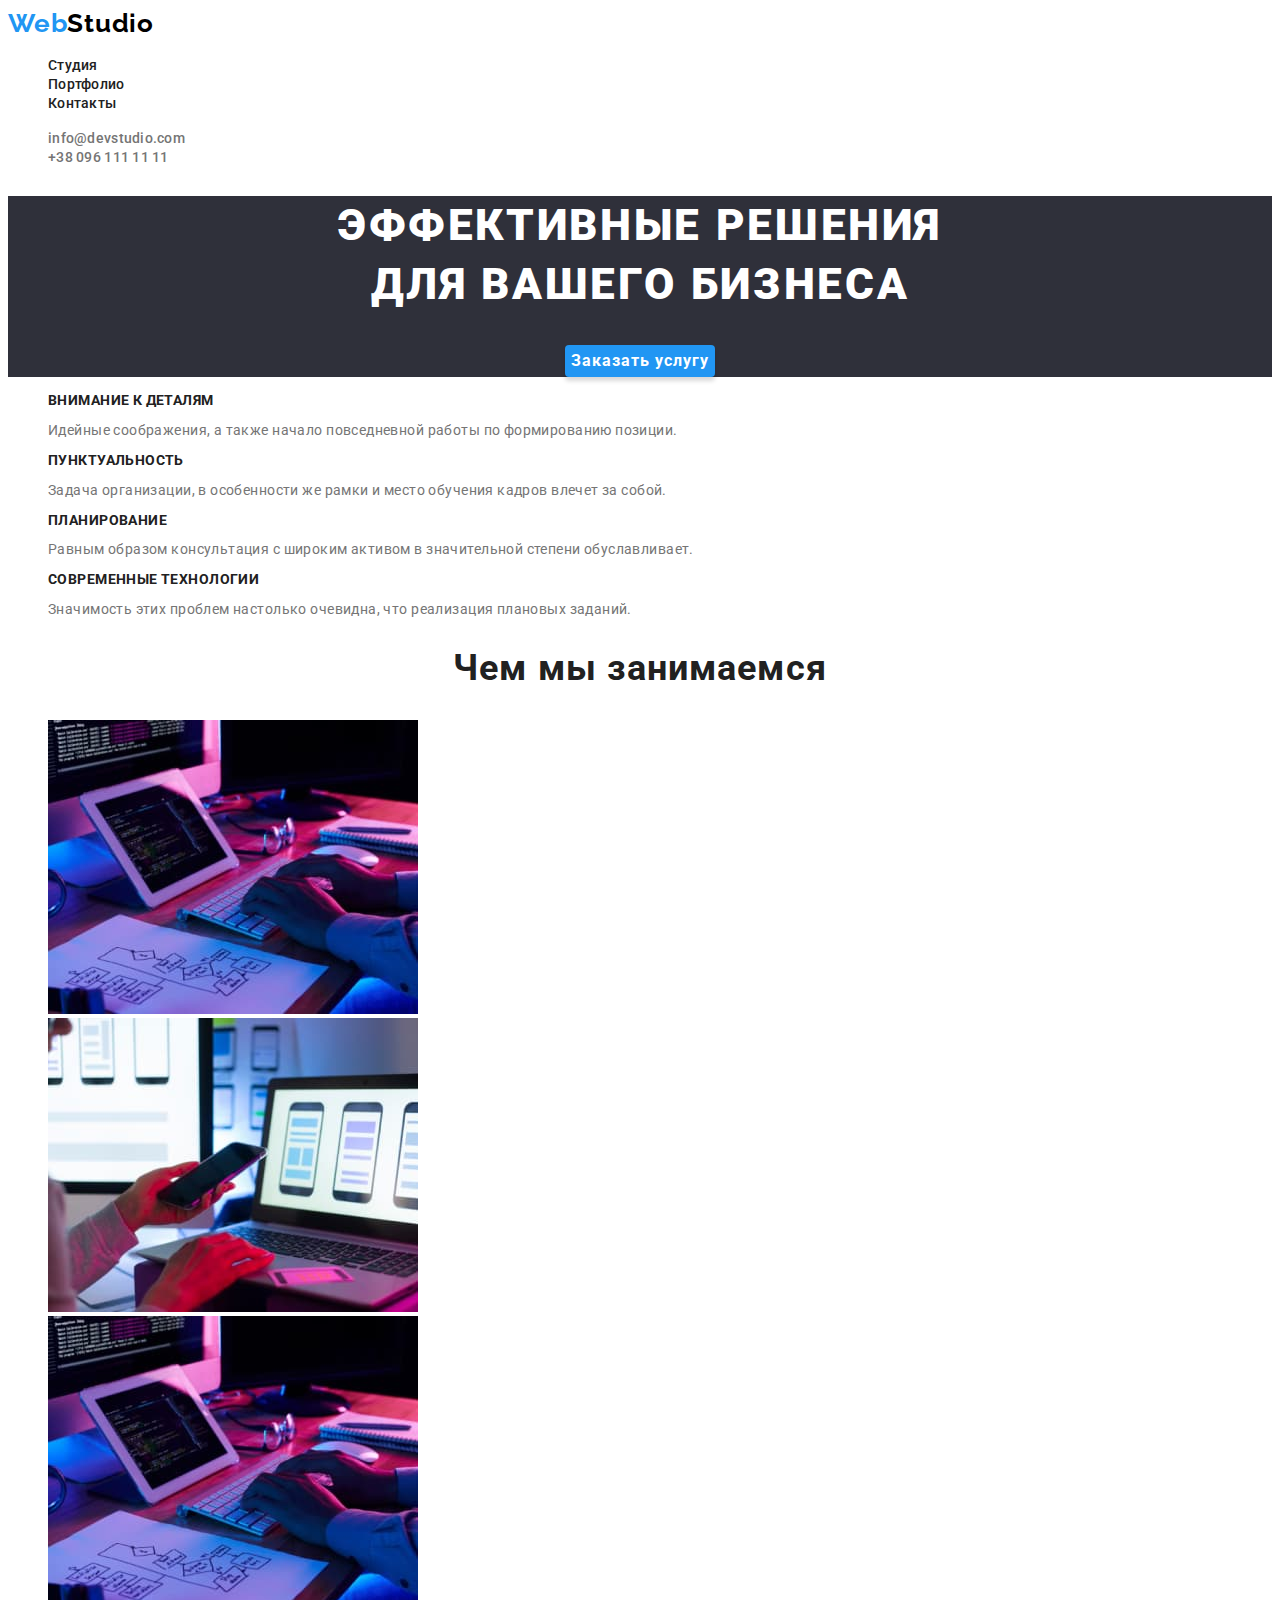
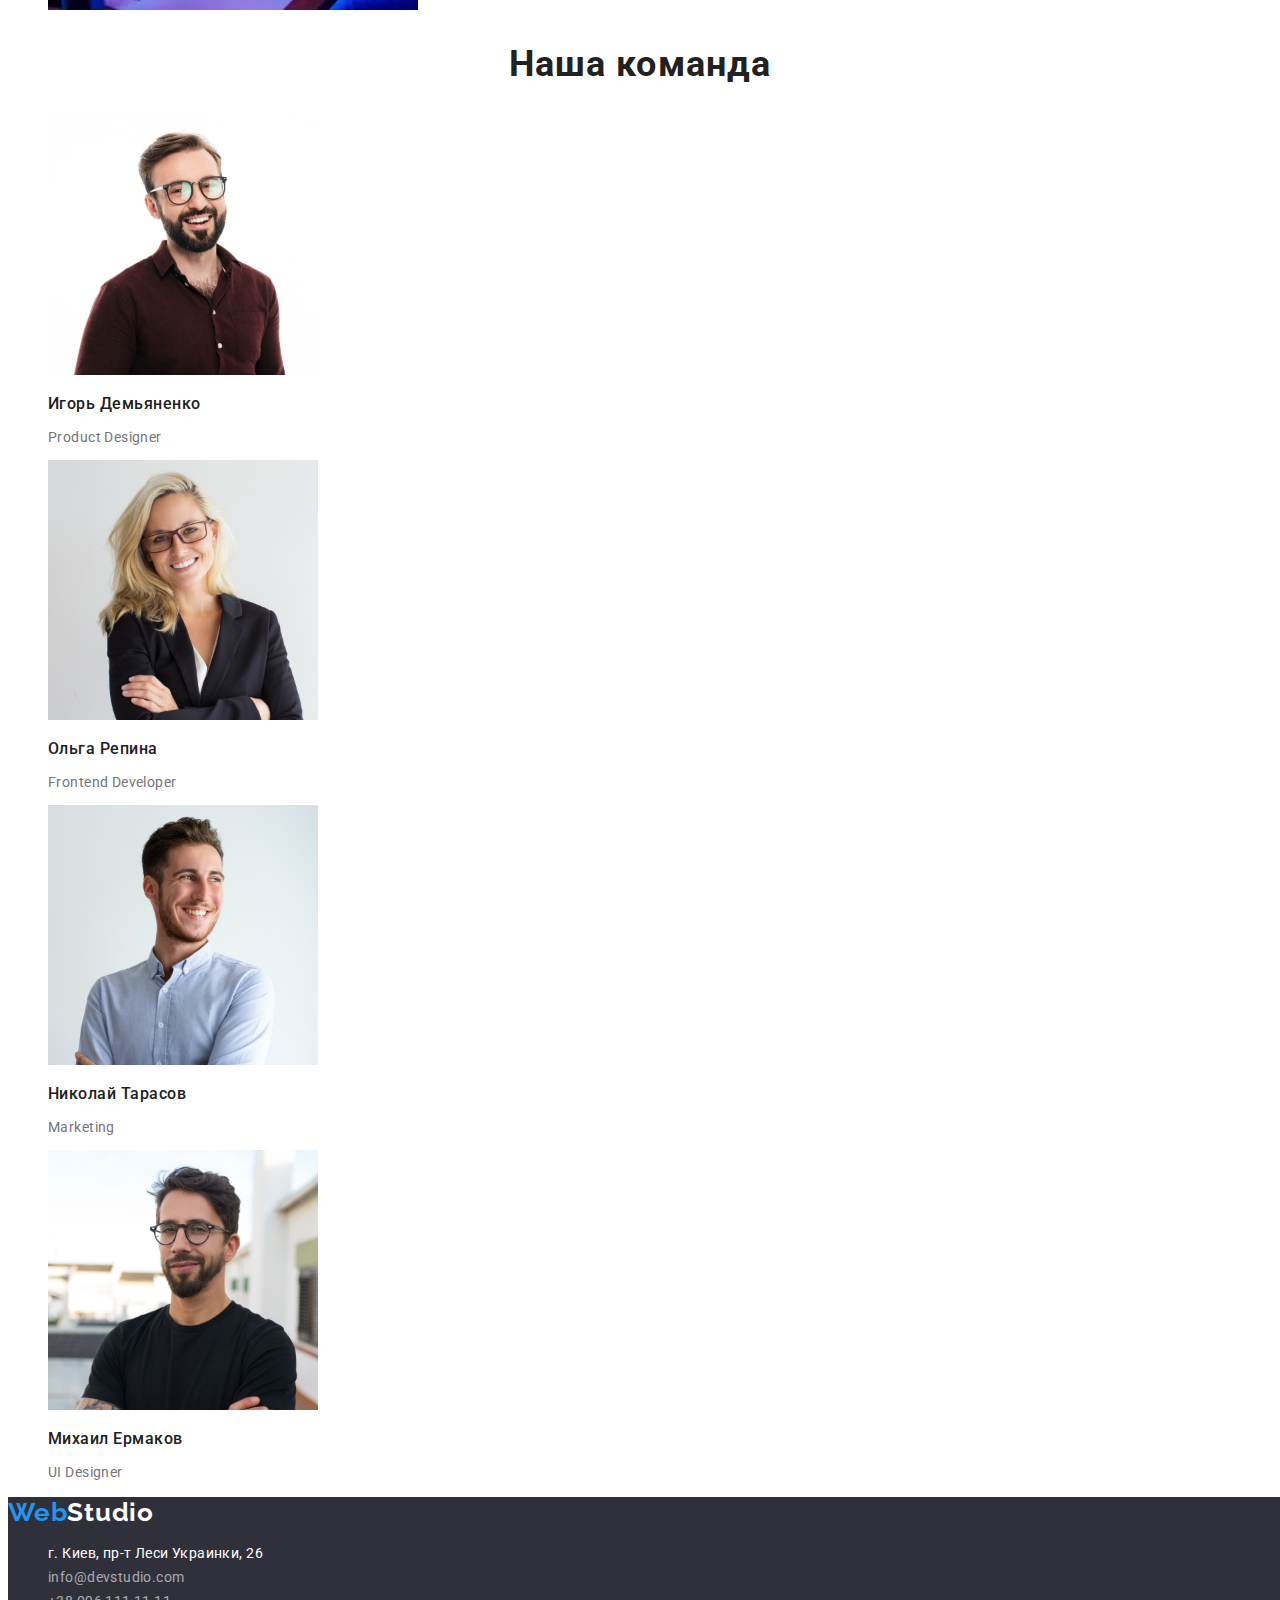
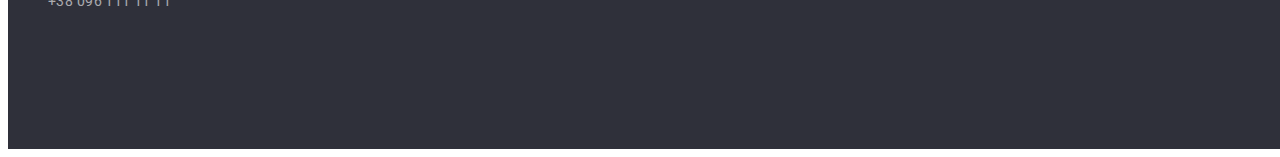
==== commit c1813271: ":root +links" ====
--- a/index.html
+++ b/index.html
@@ -27,8 +27,8 @@
             </ul>
         </nav>
             <ul class="header-contact-link">
-                <li><a href="mailto:info@devstudio.com" class="e-link">info@devstudio.com</a></li>
-                <li><a href="tel:+380961111111" class="ph-link">+38 096 111 11 11</a></li>
+                <li><a href="mailto:info@devstudio.com" class="h-e-link">info@devstudio.com</a></li>
+                <li><a href="tel:+380961111111" class="h-ph-link">+38 096 111 11 11</a></li>
             </ul>
     </header>
     <main>
--- a/css/styles.css
+++ b/css/styles.css
@@ -1,6 +1,24 @@
+
+/* Кнопки */
+:root {
+    --text-color: #757575;
+    --bnt-color-hover: #F5F4FA;
+    --btn-color-hb: #2196F3;
+    --btn-color-text: #212121;
+    --default-white: #ffffff;
+    --font-size: 14px;
+
+}
+
+/*Основные: цвет и текст */
+body {
+    font-family: 'Roboto', sans-serif;
+    color: var(--btn-color-text);
+}
+
 /*Header-Лого*/
 .logo-color {
-    color: #2196F3;
+    color: var(--btn-color-hb);
     text-decoration: none;
     font-family: Raleway;
     font-weight: 700;
@@ -22,17 +40,19 @@
 
 
 /*Header-Контактные линки */
-.header-contact-link {
-
-
-    color: #757575;
+.h-e-link,
+.h-ph-link {
 
 font-style: normal;
 font-weight: 500;
-font-size: 14px;
+font-size: var(--font-size);
 line-height: 1.14;
 letter-spacing: 0.02em;
-}
+
+color: var(--text-color); 
+}
+
+
 /*
 .header-contact-link .item {
     margin-right: 50px;
@@ -42,17 +62,23 @@
     margin-right: 0;
 }*/
 
-.header-contact-link .e-link:hover,
-.header-contact-link .e-link:focus {
-    color: #2196F3;
-}
-
-.header-contact-link .ph-link:hover,
-.header-contact-link .ph-link:focus {
-    color: #2196F3;
+.header-contact-link .h-e-link:hover,
+.header-contact-link .h-e-link:focus {
+    color: var(--btn-color-hb);
+}
+
+.header-contact-link .h-ph-link:hover,
+.header-contact-link .h-ph-link:focus {
+    color: var(--btn-color-hb);
 }
 
 /*Утилиты*/
+.h-e-link,
+.h-ph-link {
+    text-decoration: none;
+    font-style: normal;
+}
+
 .e-link {
     text-decoration: none;
     font-style: normal;
@@ -71,22 +97,18 @@
 
 
 .site-nav-link {
-
-
-
-    text-decoration: none;
-
-    font-weight: 500;
-    font-size: 14px;
+    text-decoration: none;
+    font-weight: 500;
+    font-size: var(--font-size);
     line-height: 1.14;
     letter-spacing: 0.02em;
-    color: #212121;
+    color: var(--btn-color-text);
 
 }
 
 .site-nav-link:hover,
 .site-nav-link:focus {
-    color: #2196F3;
+    color: var(--btn-color-hb);
 }
 
 
@@ -95,22 +117,10 @@
     list-style-type: none;
 }
 
-/*Основные: цвет и текст */
-body {
-    font-family: 'Roboto', sans-serif;
-    color: #212121;
-}
-
-
-
-
-/* Кнопки */
-:root {
-    --bnt-color-hover: #F5F4FA;
-    --btn-color-hb: #2196F3;
-    --btn-color-text: #212121;
-    --text-color: #757575;
-}
+
+
+
+
 
 /* Кнопки-Главная */
 button {
@@ -119,10 +129,8 @@
 }
 
 .hero-botton {
-    width: 200px;
-    height: 50px;
-
-    background: #2196F3;
+
+    background: var(--btn-color-hb);
     box-shadow: 0px 4px 4px rgba(0, 0, 0, 0.15);
     border-radius: 4px;
 
@@ -138,19 +146,16 @@
 
 /* Кнопки-Портфолио */
 .site-all-bnt {
-    width: 73px;
-    height: 38px;
-
-   
-    border-radius: 4px;
-
-    font-family: 'Roboto';
-    font-weight: 500;
-    font-size: 14px;
-    line-height: 1.14;
-    letter-spacing: 0.03em;
-    color: #212121;
-    background: #F5F4FA;
+
+    border-radius: 4px;
+
+    font-family: 'Roboto';
+    font-weight: 500;
+    font-size: 16px;
+    line-height: 1.62;
+    letter-spacing: 0.03em;
+    color: var(--btn-color-text);
+    background: var(--bnt-color-hover);
 }
 
 .site-all-bnt:hover,
@@ -160,19 +165,16 @@
 }
 
 .site-web-bnt {
-width: 128px;
-height: 38px;
-
-
-    border-radius: 4px;
-
-    font-family: 'Roboto';
-    font-weight: 500;
-    font-size: 14px;
-    line-height: 1.14;
-    letter-spacing: 0.03em;
-    color: #212121;
-    background: #F5F4FA;
+
+    border-radius: 4px;
+
+    font-family: 'Roboto';
+    font-weight: 500;
+    font-size: 16px;
+    line-height: 1.62;
+    letter-spacing: 0.03em;
+    color: var(--btn-color-text);
+    background: var(--bnt-color-hover);
 }
 
 .site-web-bnt:hover,
@@ -181,19 +183,16 @@
     background: var(--btn-color-hb);
 }
 .site-app-bnt {
-width: 145px;
-    height: 38px;
-
-
-    border-radius: 4px;
-
-    font-family: 'Roboto';
-    font-weight: 500;
-    font-size: 14px;
-    line-height: 1.14;
-        letter-spacing: 0.03em;
-    color: #212121;
-    background: #F5F4FA;
+
+    border-radius: 4px;
+
+    font-family: 'Roboto';
+    font-weight: 500;
+    font-size: 16px;
+    line-height: 1.62;
+    letter-spacing: 0.03em;
+    color: var(--btn-color-text);
+    background: var(--bnt-color-hover);
 }
 
 .site-app-bnt:hover,
@@ -203,19 +202,16 @@
 }
 
 .site-dzn-bnt {
-width: 103px;
-height: 38px;
-
-
-    border-radius: 4px;
-
-    font-family: 'Roboto';
-    font-weight: 500;
-    font-size: 14px;
-    line-height: 1.14;
-        letter-spacing: 0.03em;
-    color: #212121;
-    background: #F5F4FA;
+
+    border-radius: 4px;
+
+    font-family: 'Roboto';
+    font-weight: 500;
+    font-size: 16px;
+    line-height: 1.62;
+    letter-spacing: 0.03em;
+    color: var(--btn-color-text);
+    background:var(--bnt-color-hover);
 }
 
 .site-dzn-bnt:hover,
@@ -225,19 +221,15 @@
 }
 
 .site-mrc-bnt {
-width: 130px;
-    height: 38px;
-
-
-    border-radius: 4px;
-
-    font-family: 'Roboto';
-    font-weight: 500;
-    font-size: 14px;
-    line-height: 1.14;
-        letter-spacing: 0.03em;
-    color: #212121;
-    background: #F5F4FA;
+    border-radius: 4px;
+
+    font-family: 'Roboto';
+    font-weight: 500;
+    font-size: 16px;
+    line-height: 1.62;
+    letter-spacing: 0.03em;
+    color:var(--btn-color-text);
+    background: var(--bnt-color-hover);
 }
 
 .site-mrc-bnt:hover,
@@ -282,10 +274,10 @@
 .about-us .text {
     font-style: normal;
     font-weight: 400;
-    font-size: 14px;
+    font-size: var(--font-size);
     line-height: 1.14;
     letter-spacing: 0.03em;
-    color: #757575;
+    color: var(--text-color);
     
 }
 
@@ -321,13 +313,13 @@
     font-size: 16px;
     line-height: 2.25;
     letter-spacing: 0.03em;
-    color: #757575;
+    color: var(--text-color); 
 }
 
 .benefit .title {
     font-style: normal;
     font-weight: 700;
-    font-size: 14px;
+    font-size: var(--font-size);
     line-height: 1.14;
     letter-spacing: 0.03em;
     text-transform: uppercase;
@@ -350,10 +342,10 @@
 .benefit .text {
     font-style: normal;
     font-weight: 400;
-    font-size: 14px;
+    font-size: var(--font-size);
     line-height: 1.14;
     letter-spacing: 0.03em;
-    color: #757575;
+    color: var(--text-color);
 }
 
 /*Подвал*/
@@ -369,36 +361,37 @@
 .e-link,
 .ph-link {
     font-style: normal;
-    font-weight: 500;
-    font-size: 14px;
-    line-height: 1.14;
-    letter-spacing: 0.03em;
-    color: #757575;
+    font-weight: 400;
+    font-size: var(--font-size);
+    line-height: 1.71;
+    letter-spacing: 0.03em;
+    color: rgba(255, 255, 255, 0.6);
 
 
 }
 
 .contact-link .e-link:hover,
 .contact-link .e-link:focus {
-    color: #2196F3;
+    color: var(--btn-color-hb);
 }
 
 .contact-link .ph-link:hover,
 .contact-link .ph-link:focus {
-    color: #2196F3;
+    color: var(--btn-color-hb);
 }
 
 .contact-link .addres-link:hover,
 .contact-link .addres-link:focus {
-    color: #2196F3;
+    color: var(--btn-color-hb);
 }
 
 .addres-link {
     text-decoration: none;
     font-style: normal;
     font-weight: 400;
-    font-size: 14px;
-    line-height: 1.14;
+    font-size: var(--font-size);
+    line-height: 1.71;
+    letter-spacing: 0.03em;
     color: #ffffff;
 
 
